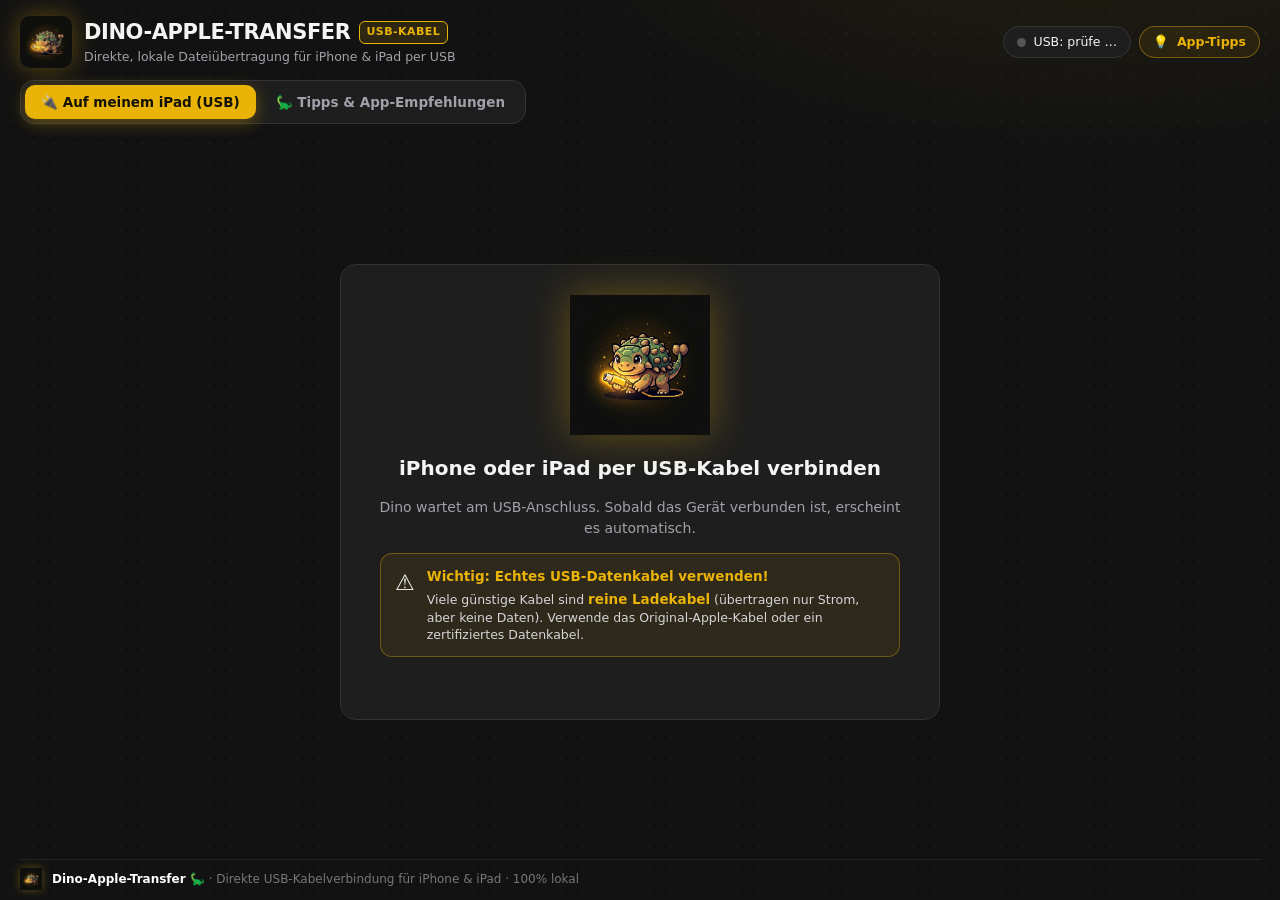
==== ui/index.html @ ab9db5b4 "Initial commit: Dino-Apple-Transfer with cute Ankylosaurus mascot" ====
<!doctype html>
<html lang="de">
<head>
  <meta charset="utf-8">
  <meta name="viewport" content="width=device-width, initial-scale=1">
  <title>Dino-Apple-Transfer 🦕 – USB-Kabel für iPhone &amp; iPad</title>
  <link rel="icon" href="favicon.png" type="image/png">
  <link rel="stylesheet" href="style.css">
  <script src="app.js" defer></script>
</head>
<body>
  <div class="app">
    <!-- ============ Kopfzeile ============ -->
    <header class="topbar">
      <div class="brand">
        <img class="brand__sauro" src="dino_hero.png" alt="Dino Sauropod">
        <div>
          <h1>DINO-APPLE-TRANSFER <span class="dino-tag">USB-Kabel</span></h1>
          <p class="brand__sub">Direkte, lokale Dateiübertragung für iPhone &amp; iPad per USB</p>
        </div>
      </div>
      <div class="pills">
        <button class="pill" id="pillUsb" data-goto="usb" title="USB-Status"><span class="dot"></span><span class="pill__text">USB: prüfe …</span></button>
        <button class="pill pill--tips" id="btnTipsPill" data-goto="help" title="Tipps &amp; App-Empfehlungen"><span class="pill__icon">💡</span> App-Tipps</button>
      </div>
    </header>

    <!-- Saubere Navigation mit genau 2 Tabs -->
    <nav class="tabs" role="tablist">
      <button class="tab is-active" role="tab" data-view="usb" id="tabUsb">🔌 Auf meinem iPad (USB)</button>
      <button class="tab" role="tab" data-view="help" id="tabHelp">🦕 Tipps &amp; App-Empfehlungen</button>
    </nav>

    <!-- ============ USB HAUPTANSICHT ============ -->
    <main class="view is-active" id="view-usb">
      <!-- Zustand: Suche / Nicht verbunden / Vertrauen … -->
      <section class="state card" id="usbState">
        <img class="state__sauro" src="dino_hero.png" alt="Dino Sauropod">
        <h2 id="usbStateTitle">iPhone oder iPad per USB-Kabel verbinden</h2>
        <p id="usbStateText" class="muted">Dino wartet am USB-Anschluss. Sobald das Gerät verbunden ist, erscheint es automatisch.</p>
        
        <!-- Wichtiger Kabelhinweis -->
        <div class="cable-alert">
          <div class="cable-alert__icon">⚠️</div>
          <div class="cable-alert__body">
            <b>Wichtig: Echtes USB-Datenkabel verwenden!</b>
            <p>Viele günstige Kabel sind <b>reine Ladekabel</b> (übertragen nur Strom, aber keine Daten). Verwende das Original-Apple-Kabel oder ein zertifiziertes Datenkabel.</p>
          </div>
        </div>

        <div id="usbStateActions" class="state__actions"></div>
        <ol class="state__steps" id="usbStateSteps"></ol>
      </section>

      <!-- Zustand: verbunden -->
      <section class="usb-layout" id="usbReady" hidden>
        <!-- Seitenleiste mit Apps & Speicher -->
        <aside class="sidebar" id="sidebar">
          <div class="card device">
            <div class="device__head">
              <div class="device__icon" id="devIcon">📱</div>
              <div>
                <div class="device__name" id="devName">Apple-Gerät</div>
                <div class="device__meta muted" id="devMeta"></div>
              </div>
            </div>
            <div class="storage" id="devStorage" hidden>
              <div class="storage__bar"><span id="devStorageFill"></span></div>
              <div class="storage__text muted" id="devStorageText"></div>
            </div>
          </div>

          <div class="card apps">
            <div class="card__head">
              <h3 id="sidebarHeading">Auf meinem iPad</h3>
              <div class="head-actions">
                <button class="icon-btn" id="appsReload" title="Apps neu laden">↻</button>
                <button class="icon-btn" id="btnCollapseSidebar" title="Seitenleiste ausblenden">◀</button>
              </div>
            </div>
            <!-- Dino-Transfer Hauptordner Card -->
            <button class="dino-folder-btn is-active" id="btnDinoFolder" title="Dino-Transfer Hauptordner auf dem iPad">
              <img class="dino-folder-btn__icon" src="dino_hero.png" alt="Dino">
              <div class="dino-folder-btn__body">
                <div class="dino-folder-btn__title">🦕 Dino-Transfer</div>
                <div class="dino-folder-btn__sub">Dein Ordner für alle Dateien</div>
              </div>
            </button>

            <!-- Deutlicher Hinweis wo man den Ordner auf dem Tablet findet -->
            <div class="dino-tablet-hint">
              <div class="dino-tablet-hint__icon">📍</div>
              <div class="dino-tablet-hint__body">
                <b>Auf deinem iPad finden:</b>
                <p>Öffne die <b>Dateien-App</b> ➔ <b>Auf meinem iPad</b> ➔ <b>Chrome</b> ➔ <b>Dino-Transfer</b>. Dort liegen all deine übertragenen Ordner &amp; Dateien!</p>
              </div>
            </div>

            <!-- Optionale andere App-Ordner (standardmäßig ausgeblendet) -->
            <div class="other-apps-toggle-wrap">
              <button class="btn btn--ghost" id="btnToggleOtherApps">▼ Andere App-Ordner anzeigen (optional)</button>
            </div>

            <div id="otherAppsSection" hidden style="margin-top:8px">
              <input class="input" id="appSearch" type="search" placeholder="App suchen (z. B. Kindle, Sketchbook) …">
              <ul class="app-list" id="appList" style="max-height:140px;margin-top:6px"></ul>
            </div>
          </div>
        </aside>

        <!-- Datei-Browser (Auf meinem iPad / Unterordner) -->
        <section class="card browser" id="browser">
          <div class="browser__top">
            <div class="crumbs" id="crumbs"></div>
            <div class="where muted small" id="whereHint"></div>
          </div>

          <div class="toolbar">
            <button class="btn btn--small btn--toggle-sidebar" id="btnExpandSidebar" title="Seitenleiste mit App-Ordnern einblenden" hidden>▶ Apps einblenden</button>
            <button class="btn btn--primary" id="btnUsbAdd" title="Dateien vom PC auf das Gerät kopieren">⬆ Dateien zum iPad</button>
            <button class="btn" id="btnUsbAddFolder" title="Einen ganzen Ordner vom PC auf das Gerät kopieren">📁 Ordner vom PC übertragen</button>
            <button class="btn btn--action" id="btnUsbMkdir" title="Einen neuen Ordner auf dem iPad erstellen">＋📁 Neuer Ordner auf iPad</button>
            <span class="toolbar__sep"></span>
            <button class="btn" id="btnUsbPull" disabled title="Ausgewählte Dateien/Ordner auf den PC kopieren">⬇ Auf PC kopieren</button>
            <button class="btn" id="btnUsbPullTo" disabled title="Zielordner auf dem PC frei auswählen">⬇ Speichern unter …</button>
            <button class="btn btn--danger" id="btnUsbDelete" disabled title="Ausgewählte Dateien/Ordner auf dem iPad löschen">🗑 Ausgewählte löschen</button>
            <span class="toolbar__grow"></span>
            <button class="btn btn--small" id="btnAppTipsQuick" title="Empfehlungen für Musik- und Videoplayer auf dem iPad">💡 App-Tipps</button>
            <button class="icon-btn" id="btnUsbRefresh" title="Aktualisieren">↻</button>
          </div>

          <div class="filelist-wrap">
            <table class="filelist" id="usbTable">
              <thead>
                <tr>
                  <th class="col-check"><input type="checkbox" id="usbCheckAll" title="Alle auswählen"></th>
                  <th>Name</th>
                  <th class="col-size">Größe</th>
                  <th class="col-date">Geändert</th>
                  <th class="col-act">Aktionen</th>
                </tr>
              </thead>
              <tbody id="usbRows"></tbody>
            </table>
            
            <div class="empty" id="usbEmpty" hidden>
              <img class="empty__sauro" src="dino_hero.png" alt="Dino">
              <p><b>Dieser Ordner ist noch leer.</b><br>Zieh Musik, Videos, Bücher oder PDFs einfach in dieses Fenster 🦕</p>
            </div>
            
            <div class="loading" id="usbLoading" hidden>
              <img class="loading__sauro" src="dino_hero.png" alt="Dino"> Lade Dateien …
            </div>
          </div>
        </section>
      </section>
    </main>

    <!-- ============ HILFE & APP-EMPFEHLUNGEN ============ -->
    <main class="view" id="view-help">
      <div class="help-grid">
        <!-- App Empfehlung 1: VLC -->
        <section class="card help-card">
          <div class="card__head">
            <h3>🎵 Musik &amp; 🎬 Videos abspielen</h3>
            <span class="dino-tag">Top Empfehlung</span>
          </div>
          <p>Apple unterstützt standardmäßig viele Medienformate (wie MKV, AVI, FLAC) nicht in der Dateien-App.</p>
          <div class="app-recommend">
            <div class="app-recommend__head">
              <span class="app-recommend__icon">🟧</span>
              <div>
                <b>VLC for Mobile</b>
                <div class="muted small">100% kostenlos, quelloffen, werbefrei</div>
              </div>
            </div>
            <p class="small"><b>Unterstützt:</b> MP3, FLAC, WAV, AAC, M4A, ALAC, MKV, MP4, AVI, MOV, TS und Untertitel.</p>
            <p class="small"><b>So geht's:</b> Nach der Installation aus dem App Store erscheint in Dino sofort der Ordner <b>„VLC“</b> unter <i>Auf meinem iPad</i>. Dateien mit Dino hineinkopieren – in der VLC-App auf dem iPad sind sie sofort offline abspielbar!</p>
            <button class="btn btn--small" data-open="https://apps.apple.com/app/vlc-for-mobile/id650377962">Im Apple App Store ansehen ↗</button>
          </div>
        </section>

        <!-- App Empfehlung 2: Documents -->
        <section class="card help-card">
          <div class="card__head">
            <h3>📄 Dokumente, Archive &amp; PDFs</h3>
            <span class="dino-tag">Allrounder</span>
          </div>
          <p>Für universelle Dateiverwaltung, ZIP-Archive und komfortables Lesen.</p>
          <div class="app-recommend">
            <div class="app-recommend__head">
              <span class="app-recommend__icon">📁</span>
              <div>
                <b>Documents von Readdle</b>
                <div class="muted small">Kostenloser Dateimanager &amp; Medien-Hub</div>
              </div>
            </div>
            <p class="small"><b>Unterstützt:</b> PDF, EPUB, ZIP, RAR, TXT, Office-Dokumente, Fotos, Audio &amp; Video.</p>
            <p class="small"><b>So geht's:</b> Nach der Installation erscheint in Dino der Ordner <b>„Documents“</b>. Hier kannst du Unterordner erstellen, Archive entpacken und Dateien organisieren.</p>
            <button class="btn btn--small" data-open="https://apps.apple.com/app/documents-file-manager-app/id364901807">Im Apple App Store ansehen ↗</button>
          </div>
        </section>

        <!-- App Empfehlung 3: Kindle & Bücher -->
        <section class="card help-card">
          <div class="card__head">
            <h3>📚 E-Books &amp; 🎨 Zeichnungen</h3>
          </div>
          <ul class="help-list">
            <li><b>Amazon Kindle:</b> Kopiere PDF-Dokumente oder E-Books in den Ordner <i>Kindle</i>. Sie erscheinen automatisch in der Kindle-Bibliothek auf dem iPad.</li>
            <li><b>Autodesk Sketchbook:</b> Kopiere Skizzen und Bilder (TIFF, PNG, PSD) in den Ordner <i>Sketchbook</i> zum Weiterzeichnen.</li>
          </ul>
        </section>

        <!-- Verbindung & Datenkabel -->
        <section class="card help-card">
          <div class="card__head">
            <h3>🔌 USB-Datenkabel &amp; Apple Geräte</h3>
          </div>
          <div class="cable-alert" style="margin: 0 0 12px 0; max-width: 100%;">
            <div class="cable-alert__icon">⚠️</div>
            <div class="cable-alert__body">
              <b>Typischer Fehler: Ladekabel statt Datenkabel</b>
              <p>Reine Ladekabel übertragen nur Strom. Wenn Dino dein iPad nicht erkennt, teste ein anderes Kabel oder das originale Apple-Kabel.</p>
            </div>
          </div>
          <ol class="help-list">
            <li><b>Apple Geräte App (Windows 10/11):</b> Stellt die nötigen Apple-USB-Dienste bereit.
              <div style="margin-top:6px; display:flex; gap:6px; flex-wrap:wrap">
                <button class="btn btn--small btn--primary" id="btnHelpLaunchApple">🚀 Apple Geräte öffnen</button>
                <button class="btn btn--small" data-open="ms-windows-store://pdp/?productid=9NP83LWLPZ9K">🛒 Im Microsoft Store laden</button>
              </div>
            </li>
            <li style="margin-top:8px"><b>Bildschirm entsperren:</b> Das iPhone/iPad muss entsperrt sein.</li>
            <li style="margin-top:4px"><b>Computer vertrauen:</b> Bei der Abfrage auf dem Display auf <b>„Vertrauen“</b> tippen und den Geräte-Code eingeben.</li>
          </ol>
        </section>

        <!-- Lokaler Speicherort auf dem PC -->
        <section class="card help-card">
          <div class="card__head">
            <h3>💾 Lokaler Zielordner auf dem PC</h3>
          </div>
          <p class="muted small">Hier speichert Dino Dateien, die du vom iPad auf den PC kopierst:</p>
          <div class="path" id="baseDir">…</div>
          <div class="help__actions">
            <button class="btn btn--small" id="btnBaseOpen">📂 Ordner im Explorer öffnen</button>
            <button class="btn btn--small" id="btnBaseChange">Pfad ändern …</button>
          </div>
          <p class="muted small" id="versionInfo"></p>
        </section>
      </div>
    </main>

    <!-- Footer mit Sauropod -->
    <footer class="footer">
      <div class="footer__brand">
        <img class="footer__sauro" src="dino_hero.png" alt="Dino">
        <span><b>Dino-Apple-Transfer 🦕</b> · Direkte USB-Kabelverbindung für iPhone &amp; iPad · 100% lokal</span>
      </div>
    </footer>
  </div>

  <!-- Drag-Overlay mit Sauropod -->
  <div class="drop-overlay" id="dropOverlay">
    <div class="drop-overlay__box">
      <img class="drop-overlay__sauro" src="dino_hero.png" alt="Dino Sauropod">
      <div class="drop-overlay__title">Dateien loslassen!</div>
      <div class="drop-overlay__target" id="dropTarget"></div>
    </div>
  </div>

  <!-- Übertragungen -->
  <aside class="jobs" id="jobs" hidden>
    <div class="jobs__head">🦕 Aktive Übertragungen</div>
    <ul id="jobList"></ul>
  </aside>

  <!-- Allgemeiner Dialog -->
  <dialog class="dialog" id="dialog">
    <form method="dialog">
      <h3 id="dlgTitle"></h3>
      <p id="dlgText" class="muted"></p>
      
      <!-- Optionale App-Auswahl für Ordneranlage/Übertragung im Root-Verzeichnis -->
      <div id="dlgSelectWrap" hidden style="margin-bottom:12px">
        <label for="dlgSelect" class="small muted" style="display:block;margin-bottom:4px">In welchem App-Ordner?</label>
        <select class="input" id="dlgSelect"></select>
      </div>

      <input class="input" id="dlgInput" hidden>
      <div class="dialog__actions">
        <button class="btn" value="cancel">Abbrechen</button>
        <button class="btn btn--primary" value="ok" id="dlgOk">OK</button>
      </div>
    </form>
  </dialog>

  <div class="toasts" id="toasts"></div>
</body>
</html>
---- ui/style.css ----
/* 🦕 Dino-Apple-Transfer – Dunkles Tech-Theme (#121212) mit leuchtendem Dino-Gelb (#eab308) */
:root {
  --bg: #121212;
  --surface: #1e1e1e;
  --surface-2: #262626;
  --surface-3: #2f2f2f;
  --line: #333333;
  --line-light: #444444;
  --accent: #eab308;
  --accent-hi: #facc15;
  --accent-soft: rgba(234, 179, 8, 0.12);
  --accent-glow: rgba(234, 179, 8, 0.35);
  --ink: #141204;
  --text: #f4f4f5;
  --muted: #a1a1aa;
  --danger: #f87171;
  --ok: #4ade80;
  --warn: #fb923c;
  --radius: 16px;
  --font: "Segoe UI Variable", "Segoe UI", system-ui, -apple-system, sans-serif;
  --mono: "Cascadia Code", Consolas, ui-monospace, monospace;
  color-scheme: dark;
}

* { box-sizing: border-box; }
html, body { height: 100%; }
body {
  margin: 0;
  font: 14px/1.5 var(--font);
  color: var(--text);
  background:
    radial-gradient(900px 400px at 85% -10%, rgba(234, 179, 8, 0.08), transparent 60%),
    radial-gradient(rgba(255, 255, 255, 0.035) 1px, transparent 1px) 0 0 / 22px 22px,
    var(--bg);
  overflow: hidden;
  user-select: none;
}
button, input { font: inherit; color: inherit; }
b { color: #fff; font-weight: 600; }
[hidden] { display: none !important; }
.muted { color: var(--muted); }
.small { font-size: 12.5px; }
::selection { background: var(--accent); color: var(--ink); }
:focus-visible { outline: 2px solid var(--accent); outline-offset: 2px; }
::-webkit-scrollbar { width: 9px; height: 9px; }
::-webkit-scrollbar-thumb { background: #3a3a3a; border-radius: 9px; border: 2px solid var(--surface); }
::-webkit-scrollbar-thumb:hover { background: var(--accent); }

.app { height: 100vh; display: flex; flex-direction: column; padding: 16px 20px 0; gap: 12px; }

/* ---------- Kopfzeile ---------- */
.topbar { display: flex; align-items: center; justify-content: space-between; gap: 16px; }
.brand { display: flex; align-items: center; gap: 12px; }
.brand__sauro { width: 52px; height: 52px; object-fit: contain; filter: drop-shadow(0 0 12px var(--accent-glow)); border-radius: 10px; }
.brand h1 { margin: 0; font-size: 21px; letter-spacing: -.02em; display: flex; align-items: center; gap: 8px; font-weight: 800; }
.dino-tag { font-size: 11px; padding: 2px 7px; border-radius: 6px; background: var(--accent-soft); color: var(--accent); border: 1px solid var(--accent); font-weight: 700; text-transform: uppercase; letter-spacing: 0.04em; }
.brand__sub { margin: 0; color: var(--muted); font-size: 12.5px; }

.pills { display: flex; gap: 8px; align-items: center; }
.pill {
  display: inline-flex; align-items: center; gap: 8px; padding: 6px 13px; border-radius: 999px;
  background: var(--surface); border: 1px solid var(--line); cursor: pointer; font-size: 12.5px; transition: border-color .2s;
}
.pill:hover { border-color: var(--accent); }
.dot { width: 9px; height: 9px; border-radius: 50%; background: #555; flex: none; }
.pill.is-ok .dot { background: var(--ok); box-shadow: 0 0 10px var(--ok); }
.pill.is-warn .dot { background: var(--accent); box-shadow: 0 0 10px var(--accent); animation: pulse 1.4s infinite; }
.pill.is-bad .dot { background: var(--danger); }
.pill--diag { border-color: rgba(234, 179, 8, 0.4); background: rgba(234, 179, 8, 0.06); font-weight: 600; color: var(--accent); }
.pill--diag:hover { background: var(--accent-soft); border-color: var(--accent); }
.pill--tips { border-color: rgba(234, 179, 8, 0.4); background: rgba(234, 179, 8, 0.08); font-weight: 600; color: var(--accent); }
.pill--tips:hover { background: var(--accent-soft); border-color: var(--accent); }
@keyframes pulse { 50% { opacity: .35; } }

/* ---------- Tabs ---------- */
.tabs { display: inline-flex; gap: 4px; padding: 4px; background: var(--surface); border: 1px solid var(--line); border-radius: 14px; align-self: flex-start; }
.tab { border: 0; background: transparent; padding: 7px 16px; border-radius: 10px; cursor: pointer; color: var(--muted); font-weight: 600; transition: .15s; font-size: 13.5px; }
.tab:hover { color: var(--text); background: var(--surface-2); }
.tab.is-active { background: var(--accent); color: var(--ink); box-shadow: 0 4px 16px var(--accent-glow); }

.view { display: none; flex: 1; min-height: 0; }
.view.is-active { display: flex; flex-direction: column; animation: fadeIn .2s ease; }
@keyframes fadeIn { from { opacity: 0; transform: translateY(4px); } }

/* ---------- Karten & Buttons ---------- */
.card { background: var(--surface); border: 1px solid var(--line); border-radius: var(--radius); padding: 18px; }
.card__head { display: flex; align-items: center; justify-content: space-between; gap: 10px; margin-bottom: 6px; }
.card h3 { margin: 0; font-size: 15px; display: flex; align-items: center; gap: 8px; font-weight: 700; }

.btn {
  display: inline-flex; align-items: center; justify-content: center; gap: 6px; white-space: nowrap;
  padding: 8px 14px; border-radius: 10px; border: 1px solid var(--line); background: var(--surface-2);
  cursor: pointer; font-weight: 600; transition: background .15s, border-color .15s, transform .05s, box-shadow .15s;
}
.btn:hover:not(:disabled) { border-color: var(--accent); background: var(--surface-3); }
.btn:active:not(:disabled) { transform: translateY(1px); }
.btn:disabled { opacity: .4; cursor: not-allowed; }
.btn--primary { background: var(--accent); border-color: var(--accent); color: var(--ink); }
.btn--primary:hover:not(:disabled) { background: var(--accent-hi); border-color: var(--accent-hi); box-shadow: 0 0 20px var(--accent-glow); }
.btn--danger:hover:not(:disabled) { border-color: var(--danger); color: var(--danger); }
.btn--small { padding: 5px 10px; font-size: 12px; border-radius: 8px; }
.btn--big { padding: 10px 18px; font-size: 14.5px; }
.btn--stop { background: transparent; color: var(--accent); }
.icon-btn {
  width: 32px; height: 32px; display: inline-grid; place-items: center; border-radius: 8px; cursor: pointer;
  border: 1px solid var(--line); background: var(--surface-2); font-size: 13.5px; transition: .15s;
}
.icon-btn:hover { border-color: var(--accent); color: var(--accent); }
.input {
  width: 100%; padding: 8px 12px; border-radius: 10px; border: 1px solid var(--line); background: #141414; outline: none;
  user-select: text;
}
.input:focus { border-color: var(--accent); box-shadow: 0 0 0 3px var(--accent-soft); }
.badge { font-size: 12px; padding: 3px 9px; border-radius: 999px; background: var(--surface-3); color: var(--muted); font-weight: 600; }
.badge.is-on { background: var(--accent-soft); color: var(--accent); box-shadow: inset 0 0 0 1px var(--accent); }
.count { font-size: 12px; min-width: 22px; padding: 1px 8px; border-radius: 999px; background: var(--accent-soft); color: var(--accent); text-align: center; }

/* ---------- USB: Zustandskarte ---------- */
.btn--action {
  background: var(--surface-3);
  border-color: var(--accent);
  color: var(--accent);
}
.btn--action:hover {
  background: var(--accent-soft);
}

.cable-alert {
  background: rgba(234, 179, 8, 0.08);
  border: 1px solid rgba(234, 179, 8, 0.35);
  border-radius: 12px;
  padding: 12px 14px;
  margin: 14px auto 8px;
  display: flex;
  align-items: flex-start;
  gap: 12px;
  text-align: left;
  max-width: 520px;
}
.cable-alert__icon {
  font-size: 22px;
  flex: none;
}
.cable-alert__body b {
  color: var(--accent);
  font-size: 13.5px;
}
.cable-alert__body p {
  margin: 3px 0 0;
  font-size: 12.5px;
  color: #d4d4d8;
  line-height: 1.4;
}

.state { margin: auto; max-width: 600px; width: 100%; text-align: center; padding: 30px; }
.state__sauro { width: 140px; height: 140px; object-fit: contain; margin: 0 auto; filter: drop-shadow(0 0 20px var(--accent-glow)); animation: float 3s ease-in-out infinite; }
@keyframes float { 0%, 100% { transform: translateY(0); } 50% { transform: translateY(-6px); } }
.state h2 { margin: 12px 0 6px; font-size: 20px; }
.state__actions { display: flex; gap: 10px; justify-content: center; flex-wrap: wrap; margin: 16px 0 6px; }
.state__steps { text-align: left; margin: 16px auto 0; padding-left: 20px; max-width: 460px; color: var(--muted); }
.state__steps li { margin: 6px 0; }
.state__steps li::marker { color: var(--accent); font-weight: 700; }
.state.is-bad .state__sauro { filter: grayscale(.3) drop-shadow(0 0 12px rgba(248,113,113,.4)); }

/* ---------- USB: Verbunden ---------- */
.usb-layout { flex: 1; min-height: 0; display: grid; grid-template-columns: 290px 1fr; gap: 14px; transition: grid-template-columns .2s ease; }
.usb-layout.sidebar-collapsed { grid-template-columns: 1fr; }
.usb-layout.sidebar-collapsed .sidebar { display: none; }
.sidebar { display: flex; flex-direction: column; gap: 12px; min-height: 0; }
.device__head { display: flex; align-items: center; gap: 12px; }
.device__icon { width: 44px; height: 44px; border-radius: 12px; display: grid; place-items: center; background: var(--accent-soft); font-size: 22px; box-shadow: inset 0 0 0 1px rgba(234,179,8,.4); }
.device__name { font-weight: 700; font-size: 15px; }
.device__meta { font-size: 12px; }
.storage { margin-top: 10px; }
.storage__bar { height: 7px; border-radius: 99px; background: var(--surface-3); overflow: hidden; }
.storage__bar span { display: block; height: 100%; background: linear-gradient(90deg, var(--accent), var(--accent-hi)); border-radius: 99px; }
.storage__text { font-size: 12px; margin-top: 4px; }

.apps { flex: 1; min-height: 0; display: flex; flex-direction: column; gap: 8px; }
.apps p { margin: 0; }

.dino-folder-btn {
  display: flex; align-items: center; gap: 12px; padding: 12px 14px; border-radius: 12px;
  background: var(--surface-2); border: 1.5px solid var(--accent); cursor: pointer;
  transition: all .15s; color: var(--text); width: 100%; text-align: left;
  box-shadow: 0 0 16px var(--accent-glow);
}
.dino-folder-btn:hover { border-color: var(--accent-hi); background: var(--surface-3); box-shadow: 0 0 20px var(--accent-glow); }
.dino-folder-btn.is-active { background: var(--accent-soft); border-color: var(--accent); }
.dino-folder-btn__icon { width: 36px; height: 36px; object-fit: contain; flex: none; filter: drop-shadow(0 0 8px var(--accent-glow)); }
.dino-folder-btn__body { min-width: 0; flex: 1; }
.dino-folder-btn__title { font-weight: 800; font-size: 14px; color: var(--accent); white-space: nowrap; overflow: hidden; text-overflow: ellipsis; }
.dino-folder-btn__sub { font-size: 11.5px; color: #d4d4d8; white-space: nowrap; overflow: hidden; text-overflow: ellipsis; margin-top: 2px; }

.dino-tablet-hint {
  background: rgba(234, 179, 8, 0.08); border: 1px solid rgba(234, 179, 8, 0.35); border-radius: 12px;
  padding: 12px 14px; display: flex; align-items: flex-start; gap: 10px; margin-top: 4px;
}
.dino-tablet-hint__icon { font-size: 20px; flex: none; }
.dino-tablet-hint__body b { color: var(--accent); font-size: 13px; display: block; }
.dino-tablet-hint__body p { margin: 3px 0 0; font-size: 12px; color: #e4e4e7; line-height: 1.4; }

.other-apps-toggle-wrap { margin-top: 10px; }
.btn--ghost { background: transparent; border: 1px solid #333; color: var(--muted); width: 100%; font-size: 11.5px; padding: 6px 10px; border-radius: 8px; }
.btn--ghost:hover { border-color: var(--accent); color: var(--text); background: var(--surface-2); }

.sidebar-sep { display: flex; align-items: center; gap: 8px; margin: 8px 0 2px; font-size: 11px; color: #71717a; text-transform: uppercase; letter-spacing: 0.05em; font-weight: 700; }
.sidebar-sep::after { content: ""; flex: 1; height: 1px; background: var(--line); }

.root-folder-btn {
  display: flex; align-items: center; gap: 10px; padding: 8px 12px; border-radius: 10px;
  background: var(--surface-2); border: 1px solid var(--line); cursor: pointer; font-weight: 600;
  font-size: 12.5px; transition: all .15s; color: var(--text); width: 100%; text-align: left;
}
.root-folder-btn:hover { border-color: var(--accent); background: var(--surface-3); color: var(--accent); }
.root-folder-btn.is-active { background: var(--accent-soft); border-color: var(--accent); color: var(--accent); }
.root-folder-btn__icon { font-size: 15px; }
.root-folder-btn__text { flex: 1; white-space: nowrap; overflow: hidden; text-overflow: ellipsis; }

.app-list { list-style: none; margin: 0; padding: 0; overflow: auto; flex: 1; display: flex; flex-direction: column; gap: 4px; }
.app-item {
  display: flex; align-items: center; gap: 10px; padding: 8px 10px; border-radius: 10px; cursor: pointer;
  border: 1px solid transparent; transition: .12s;
}
.app-item:hover { background: var(--surface-2); }
.app-item.is-active { background: var(--accent-soft); border-color: var(--accent); }
.app-item__icon { width: 34px; height: 34px; border-radius: 8px; flex: none; background: var(--surface-3); display: grid; place-items: center; overflow: hidden; font-size: 16px; }
.app-item__icon img { width: 100%; height: 100%; }
.app-item__name { font-weight: 600; white-space: nowrap; overflow: hidden; text-overflow: ellipsis; font-size: 13.5px; }
.app-item__hint { font-size: 11.5px; color: var(--muted); white-space: nowrap; overflow: hidden; text-overflow: ellipsis; }
.app-item__text { min-width: 0; flex: 1; }
.star { color: var(--accent); font-size: 12px; }

.browser { display: flex; flex-direction: column; min-height: 0; padding: 0; overflow: hidden; }
.browser__top { padding: 14px 16px 8px; }
.crumbs { display: flex; align-items: center; flex-wrap: wrap; gap: 4px; font-size: 15px; font-weight: 700; }
.crumbs button { border: 0; background: none; cursor: pointer; padding: 2px 6px; border-radius: 6px; font-weight: 700; }
.crumbs button:hover { background: var(--surface-2); color: var(--accent); }
.crumbs button:last-child { color: var(--accent); }
.crumbs .sep { color: #555; }
.where { margin-top: 2px; }
.toolbar { display: flex; align-items: center; gap: 8px; padding: 6px 16px 10px; border-bottom: 1px solid var(--line); flex-wrap: wrap; }
.toolbar__sep { width: 1px; height: 22px; background: var(--line); margin: 0 4px; }
.toolbar__grow { flex: 1; }

.filelist-wrap { flex: 1; overflow: auto; position: relative; }
.filelist { width: 100%; border-collapse: collapse; }
.filelist th { position: sticky; top: 0; background: var(--surface); text-align: left; font-size: 12px; color: var(--muted); font-weight: 600; padding: 8px 10px; border-bottom: 1px solid var(--line); z-index: 1; }
.filelist td { padding: 7px 10px; border-bottom: 1px solid #242424; }
.filelist tbody tr:hover { background: var(--surface-2); }
.filelist tbody tr.is-selected { background: var(--accent-soft); }
.filelist tbody tr.is-selected td:first-child { box-shadow: inset 3px 0 0 var(--accent); }
.col-check { width: 38px; }
.col-size { width: 95px; text-align: right !important; }
.col-date { width: 145px; }
.col-act { width: 85px; }
td.col-size { text-align: right; font-variant-numeric: tabular-nums; color: var(--muted); }
td.col-date { color: var(--muted); font-size: 12px; }
.fname { display: flex; align-items: center; gap: 10px; min-width: 0; cursor: default; }
.fname__icon { width: 28px; height: 28px; border-radius: 7px; display: grid; place-items: center; background: var(--surface-3); flex: none; font-size: 14px; overflow: hidden; }
.fname__icon img { width: 100%; height: 100%; object-fit: cover; }
.fname__icon.is-dir { background: var(--accent-soft); }
.fname__icon.is-app { background: transparent; }
.fname__text { white-space: nowrap; overflow: hidden; text-overflow: ellipsis; font-size: 13.5px; }
.is-dir-row .fname__text { font-weight: 600; cursor: pointer; }
.row-actions { display: flex; gap: 4px; justify-content: flex-end; opacity: 0; transition: opacity .1s; }
tr:hover .row-actions { opacity: 1; }
.row-actions .icon-btn { width: 26px; height: 26px; font-size: 12px; }
input[type="checkbox"] { accent-color: var(--accent); width: 16px; height: 16px; cursor: pointer; }

.empty { position: absolute; inset: 40px 0 0; display: grid; place-content: center; text-align: center; color: var(--muted); gap: 6px; }
.empty__sauro { width: 100px; height: 100px; object-fit: contain; margin: 0 auto; opacity: 0.6; }
.loading { position: absolute; inset: 0; display: flex; align-items: center; justify-content: center; gap: 10px; background: rgba(20,20,20,.75); color: var(--accent); font-weight: 600; z-index: 2; }
.loading__sauro { width: 44px; height: 44px; object-fit: contain; animation: pulse 1s infinite; }

/* ---------- WLAN & TETHERING ---------- */
.wlan-layout { flex: 1; min-height: 0; display: grid; grid-template-columns: minmax(360px, 440px) 1fr; gap: 14px; }
.qr-card { overflow: auto; display: flex; flex-direction: column; gap: 12px; }
.qr-card p { margin: 0; }
.server-row { display: flex; align-items: flex-end; gap: 10px; }
.field { display: flex; flex-direction: column; gap: 4px; font-size: 12px; color: var(--muted); }
.input--port { width: 90px; }
.server-row .btn--big { flex: 1; }

.qr { position: relative; display: flex; flex-direction: column; align-items: center; gap: 10px; padding-top: 10px; }
.qr__frame {
  width: 230px; height: 230px; border-radius: 16px; background: #fff; display: grid; place-items: center;
  box-shadow: 0 0 0 3px var(--accent), 0 0 35px var(--accent-glow); overflow: hidden;
}
.qr__frame img { width: 215px; height: 215px; image-rendering: pixelated; }
.qr__placeholder { color: #444; text-align: center; font-weight: 600; padding: 16px; background: #f4f4f5; width: 100%; height: 100%; display: flex; flex-direction: column; align-items: center; justify-content: center; gap: 8px; }
.qr__placeholder-dino { width: 70px; height: 70px; object-fit: contain; opacity: 0.85; }
.qr-card.is-off .qr__frame { box-shadow: 0 0 0 2px #444; }
.qr__url { font-family: var(--mono); color: var(--accent); font-size: 14.5px; text-decoration: none; user-select: text; font-weight: 600; }
.qr__url:hover { text-decoration: underline; }
.chips { display: flex; flex-direction: column; gap: 6px; margin-top: 6px; }
.chip { border: 1px solid var(--line); background: var(--surface-2); border-radius: 10px; padding: 6px 12px; cursor: pointer; font-size: 12px; display: flex; gap: 8px; align-items: center; justify-content: space-between; text-align: left; }
.chip:hover { border-color: var(--accent); }
.chip.is-active { border-color: var(--accent); background: var(--accent-soft); color: var(--accent); font-weight: 600; }
.chip code { font-family: var(--mono); font-weight: 700; }

.cli-box { background: #151515; border: 1px solid var(--line); border-radius: 12px; padding: 12px; display: flex; flex-direction: column; gap: 8px; }
.cli-box__head { display: flex; align-items: center; justify-content: space-between; gap: 8px; }
.cli-box__title { font-size: 12px; font-weight: 700; color: var(--accent); }
.cli-box__cmd { font-family: var(--mono); background: #0c0c0c; border: 1px solid #2a2a2a; padding: 7px 10px; border-radius: 8px; color: #facc15; font-size: 12.5px; user-select: text; word-break: break-all; }
.cli-box__hint { margin: 0; line-height: 1.4; }

.howto { margin: 0; padding-left: 18px; color: var(--muted); font-size: 12.5px; }
.howto li { margin: 4px 0; }
.howto li::marker { color: var(--accent); font-weight: 700; }

.wlan-lists { display: grid; grid-template-rows: 1fr 1fr; gap: 14px; min-height: 0; }
.wlan-lists .card { display: flex; flex-direction: column; min-height: 0; gap: 8px; }
.wlan-lists .card p { margin: 0; }
.head-actions { display: flex; gap: 6px; }
.dropzone {
  display: flex; align-items: center; gap: 14px; padding: 14px 16px; border-radius: 14px; cursor: pointer;
  border: 2px dashed rgba(234,179,8,.45); background: rgba(234,179,8,.04); transition: .15s;
}
.dropzone:hover, body.is-dragging .dropzone { border-color: var(--accent); border-style: solid; background: var(--accent-soft); box-shadow: 0 0 25px rgba(234,179,8,.15); }
.dropzone__sauro { width: 56px; height: 56px; object-fit: contain; flex: none; filter: drop-shadow(0 0 8px var(--accent-glow)); }
.flist { list-style: none; margin: 0; padding: 0; overflow: auto; flex: 1; display: flex; flex-direction: column; gap: 4px; }
.flist li { display: flex; align-items: center; gap: 10px; padding: 7px 10px; border-radius: 10px; background: var(--surface-2); border: 1px solid transparent; }
.flist li:hover { border-color: #3d3d3d; }
.flist .fname { flex: 1; }
.flist .meta { color: var(--muted); font-size: 12px; white-space: nowrap; font-variant-numeric: tabular-nums; }
.flist .folder { color: var(--muted); font-size: 11.5px; }
.flist .empty-li { background: none; justify-content: center; color: var(--muted); padding: 14px; font-size: 13px; }

/* ---------- DIAGNOSE TAB ---------- */
.diag-layout { display: grid; grid-template-columns: 1fr 1fr; gap: 14px; overflow: auto; padding-bottom: 14px; }
.diag-card { display: flex; flex-direction: column; gap: 14px; }
.diag-grid { display: grid; grid-template-columns: 1fr 1fr; gap: 10px; }
.diag-item { background: var(--surface-2); border: 1px solid var(--line); border-radius: 12px; padding: 12px; display: flex; gap: 12px; align-items: flex-start; }
.diag-item__icon { font-size: 22px; flex: none; }
.diag-item__body { min-width: 0; flex: 1; }
.diag-item__label { font-size: 12px; color: var(--muted); }
.diag-item__val { font-weight: 700; margin-top: 3px; font-size: 13.5px; word-break: break-all; }
.diag-actions { display: flex; flex-direction: column; gap: 8px; margin-top: 6px; }
.diag-guide { display: flex; flex-direction: column; gap: 12px; }
.guide-box { background: #171717; border: 1px solid var(--line); border-radius: 12px; padding: 14px; }
.guide-box h4 { margin: 0 0 6px; font-size: 14px; color: var(--accent); }
.guide-box p { margin: 0; font-size: 13px; color: #d4d4d8; line-height: 1.45; }

/* ---------- HILFE TAB ---------- */
.view#view-help { overflow: auto; }
.help-grid { display: grid; grid-template-columns: repeat(auto-fill, minmax(320px, 1fr)); gap: 14px; padding-bottom: 14px; }
.help h3 { margin-bottom: 8px; }
.help-card { display: flex; flex-direction: column; gap: 10px; }
.app-recommend {
  background: var(--surface-2); border: 1px solid var(--line); border-radius: 12px; padding: 12px;
  display: flex; flex-direction: column; gap: 8px;
}
.app-recommend__head { display: flex; align-items: center; gap: 10px; }
.app-recommend__icon { font-size: 24px; }
.help-list { margin: 0; padding-left: 20px; color: #d4d4d8; font-size: 13px; }
.help-list li { margin: 6px 0; line-height: 1.45; }
.help-list li::marker { color: var(--accent); font-weight: 700; }
.help ol, .help ul { margin: 0; padding-left: 20px; color: #d4d4d8; font-size: 13px; }
.help li { margin: 5px 0; }
.help li::marker { color: var(--accent); }
.help .btn { margin-top: 6px; }
.path { font-family: var(--mono); font-size: 12px; padding: 8px 10px; background: #141414; border: 1px solid var(--line); border-radius: 8px; word-break: break-all; user-select: text; }
.help__actions { display: flex; gap: 8px; margin: 8px 0; }

/* ---------- Footer ---------- */
.footer { display: flex; align-items: center; justify-content: space-between; padding: 8px 0 10px; border-top: 1px solid #252525; }
.footer__brand { display: flex; align-items: center; gap: 10px; color: #777; font-size: 12px; }
.footer__sauro { width: 22px; height: 22px; object-fit: contain; filter: drop-shadow(0 0 4px var(--accent-glow)); }

/* ---------- Drag-Overlay ---------- */
.drop-overlay { position: fixed; inset: 0; background: rgba(10,10,10,.82); backdrop-filter: blur(4px); display: none; place-items: center; z-index: 50; pointer-events: none; }
body.is-dragging .drop-overlay { display: grid; }
.drop-overlay__box { border: 3px dashed var(--accent); border-radius: 28px; padding: 36px 54px; text-align: center; background: rgba(28,28,28,.95); box-shadow: 0 0 80px var(--accent-glow); }
.drop-overlay__sauro { width: 140px; height: 140px; object-fit: contain; margin: 0 auto; filter: drop-shadow(0 0 20px var(--accent-glow)); animation: float 1.5s ease-in-out infinite; }
.drop-overlay__title { font-size: 24px; font-weight: 800; margin-top: 10px; }
.drop-overlay__target { color: var(--muted); font-size: 14.5px; margin-top: 4px; }
.drop-overlay__target b { color: var(--accent); }

/* ---------- Übertragungen ---------- */
.jobs { position: fixed; right: 18px; bottom: 42px; width: 380px; max-height: 50vh; overflow: auto; z-index: 40; background: var(--surface); border: 1px solid var(--accent); border-radius: 16px; box-shadow: 0 20px 50px rgba(0,0,0,.6), 0 0 30px rgba(234,179,8,.12); }
.jobs__head { padding: 10px 14px; font-weight: 700; border-bottom: 1px solid var(--line); font-size: 13.5px; }
.jobs ul { list-style: none; margin: 0; padding: 6px; }
.job { padding: 9px 10px; border-radius: 10px; }
.job + .job { border-top: 1px solid var(--line); }
.job__top { display: flex; justify-content: space-between; gap: 8px; align-items: center; }
.job__title { font-weight: 600; white-space: nowrap; overflow: hidden; text-overflow: ellipsis; font-size: 13px; }
.job__sub { font-size: 11.5px; color: var(--muted); white-space: nowrap; overflow: hidden; text-overflow: ellipsis; margin-top: 2px; }
.bar { height: 6px; background: var(--surface-3); border-radius: 99px; overflow: hidden; margin-top: 6px; }
.bar span { display: block; height: 100%; width: 0; background: linear-gradient(90deg, var(--accent), var(--accent-hi)); transition: width .2s; }
.job.is-done .bar span { background: var(--ok); }
.job.is-error .bar span { background: var(--danger); }

/* ---------- Dialog & Toasts ---------- */
.dialog { border: 1px solid var(--accent); border-radius: 16px; background: var(--surface); color: var(--text); padding: 20px; width: 420px; box-shadow: 0 30px 80px rgba(0,0,0,.7); }
.dialog::backdrop { background: rgba(0,0,0,.6); }
.dialog h3 { margin: 0 0 6px; font-size: 17px; }
.dialog p { margin: 0 0 12px; font-size: 13.5px; }
.dialog__actions { display: flex; justify-content: flex-end; gap: 8px; margin-top: 14px; }

.toasts { position: fixed; left: 50%; bottom: 42px; transform: translateX(-50%); display: flex; flex-direction: column; gap: 8px; z-index: 60; align-items: center; }
.toast { background: #242424; border: 1px solid var(--line); border-left: 4px solid var(--accent); padding: 9px 15px; border-radius: 12px; box-shadow: 0 10px 30px rgba(0,0,0,.5); display: flex; align-items: center; gap: 12px; animation: toastIn .2s ease; max-width: 580px; font-size: 13px; }
.toast--ok { border-left-color: var(--ok); }
.toast--error { border-left-color: var(--danger); }
.toast--warn { border-left-color: var(--warn); }
.toast .btn { padding: 3px 10px; font-size: 12px; }
.toast.out { opacity: 0; transform: translateY(8px); transition: .25s; }
@keyframes toastIn { from { opacity: 0; transform: translateY(10px); } }

@media (max-width: 1050px) {
  .usb-layout { grid-template-columns: 250px 1fr; }
  .col-date { display: none; }
  .wlan-layout { grid-template-columns: 340px 1fr; }
  .diag-layout { grid-template-columns: 1fr; }
}
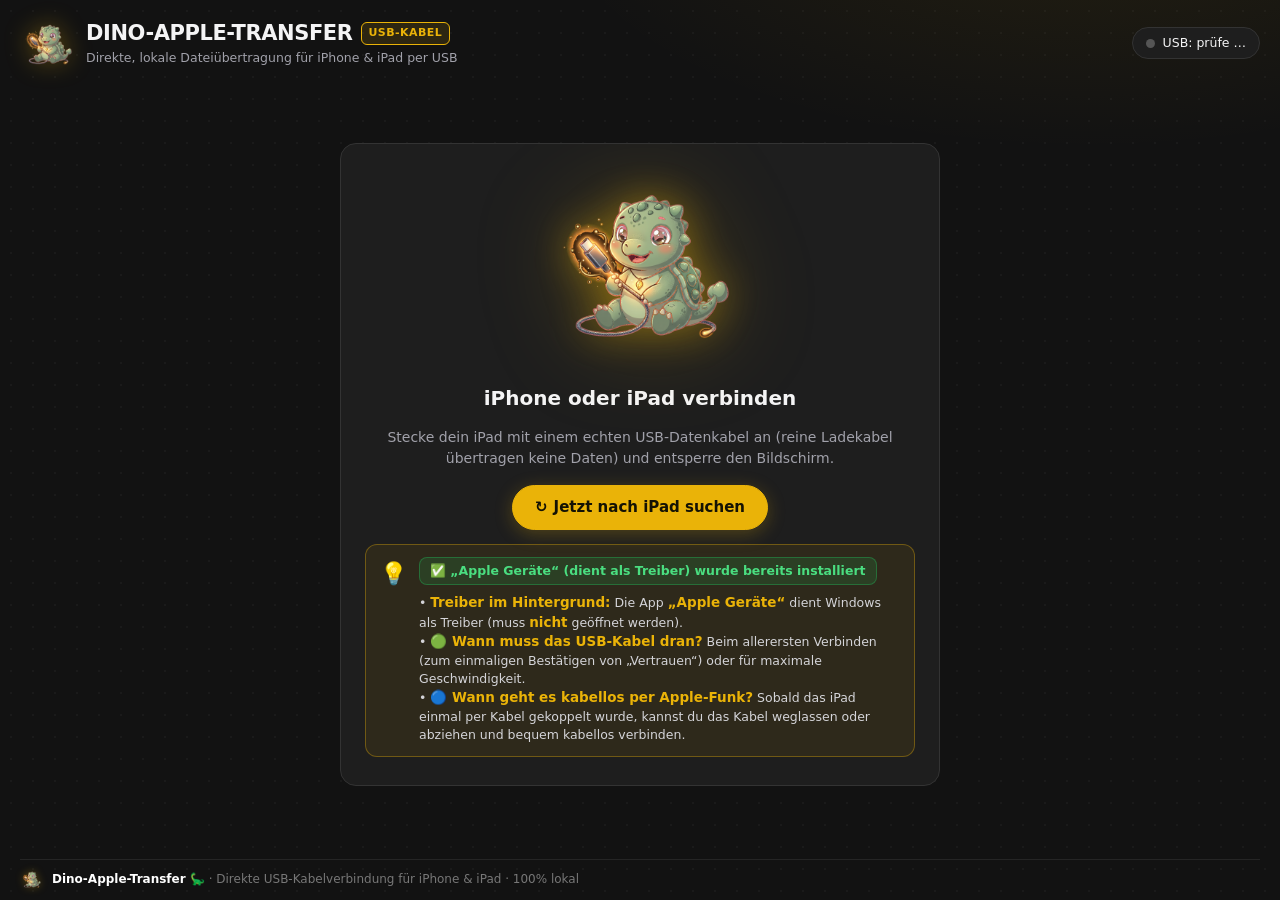
==== commit 61baa977: "v2.0.0: Neues Ankylosaurus-Maskottchen, USB & Apple-Funk Status, zweizeilige Toolbar, Speichern-unte" ====
--- a/ui/index.html
+++ b/ui/index.html
@@ -21,35 +21,45 @@
       </div>
       <div class="pills">
         <button class="pill" id="pillUsb" data-goto="usb" title="USB-Status"><span class="dot"></span><span class="pill__text">USB: prüfe …</span></button>
-        <button class="pill pill--tips" id="btnTipsPill" data-goto="help" title="Tipps &amp; App-Empfehlungen"><span class="pill__icon">💡</span> App-Tipps</button>
       </div>
     </header>
-
-    <!-- Saubere Navigation mit genau 2 Tabs -->
-    <nav class="tabs" role="tablist">
-      <button class="tab is-active" role="tab" data-view="usb" id="tabUsb">🔌 Auf meinem iPad (USB)</button>
-      <button class="tab" role="tab" data-view="help" id="tabHelp">🦕 Tipps &amp; App-Empfehlungen</button>
-    </nav>
 
     <!-- ============ USB HAUPTANSICHT ============ -->
     <main class="view is-active" id="view-usb">
       <!-- Zustand: Suche / Nicht verbunden / Vertrauen … -->
       <section class="state card" id="usbState">
-        <img class="state__sauro" src="dino_hero.png" alt="Dino Sauropod">
-        <h2 id="usbStateTitle">iPhone oder iPad per USB-Kabel verbinden</h2>
-        <p id="usbStateText" class="muted">Dino wartet am USB-Anschluss. Sobald das Gerät verbunden ist, erscheint es automatisch.</p>
+        <div class="state__mascot-wrap">
+          <img class="state__sauro" src="dino_hero.png" alt="Dino Ankylosaurus">
+        </div>
+        <h2 id="usbStateTitle">iPhone oder iPad verbinden</h2>
+        <p id="usbStateText" class="muted">Stecke dein iPad mit einem echten USB-Datenkabel an (reine Ladekabel übertragen keine Daten) und entsperre den Bildschirm.</p>
         
-        <!-- Wichtiger Kabelhinweis -->
-        <div class="cable-alert">
-          <div class="cable-alert__icon">⚠️</div>
+        <div id="usbStateActions" class="state__actions">
+          <button class="btn btn--primary btn--search" id="btnStartService" hidden title="Stellt die Verbindung zum iPad sofort wieder her">
+            🔌 Jetzt wieder verbinden
+          </button>
+          <button class="btn btn--primary btn--search" id="btnManualSearch" title="Prüft sofort ob das iPad angeschlossen ist">
+            <span class="btn__icon">↻</span> Jetzt nach iPad suchen
+          </button>
+        </div>
+
+        <!-- Einfache Treiber- & Verbindungs-Info -->
+        <div class="cable-alert" style="max-width:560px;text-align:left">
+          <div class="cable-alert__icon">💡</div>
           <div class="cable-alert__body">
-            <b>Wichtig: Echtes USB-Datenkabel verwenden!</b>
-            <p>Viele günstige Kabel sind <b>reine Ladekabel</b> (übertragen nur Strom, aber keine Daten). Verwende das Original-Apple-Kabel oder ein zertifiziertes Datenkabel.</p>
-          </div>
-        </div>
-
-        <div id="usbStateActions" class="state__actions"></div>
-        <ol class="state__steps" id="usbStateSteps"></ol>
+            <div id="driverInstalledBadge" class="driver-badge is-ok">
+              ✅ „Apple Geräte“ (dient als Treiber) wurde bereits installiert
+            </div>
+            <button class="btn btn--small" id="btnStoreApple" hidden style="margin-bottom:6px" title="Öffnet die 'Apple Geräte' Downloadseite im Microsoft Store">
+              🛒 „Apple Geräte“ (Treiber) im Microsoft Store installieren
+            </button>
+            <p style="margin-top:4px;line-height:1.45">
+              • <b>Treiber im Hintergrund:</b> Die App <b>„Apple Geräte“</b> dient Windows als Treiber (muss <b>nicht</b> geöffnet werden).<br>
+              • <b>🟢 Wann muss das USB-Kabel dran?</b> Beim allerersten Verbinden (zum einmaligen Bestätigen von „Vertrauen“) oder für maximale Geschwindigkeit.<br>
+              • <b>🔵 Wann geht es kabellos per Apple-Funk?</b> Sobald das iPad einmal per Kabel gekoppelt wurde, kannst du das Kabel weglassen oder abziehen und bequem kabellos verbinden.
+            </p>
+          </div>
+        </div>
       </section>
 
       <!-- Zustand: verbunden -->
@@ -68,6 +78,15 @@
               <div class="storage__bar"><span id="devStorageFill"></span></div>
               <div class="storage__text muted" id="devStorageText"></div>
             </div>
+            <div class="conn-box" id="connStatusBox">
+              <div class="conn-box__badge is-usb" id="connModeBadge">🟢 USB-Kabel aktiv (Volles Tempo)</div>
+              <p class="conn-box__hint" id="connModeHint">
+                Mit USB-Kabel verbunden.
+              </p>
+              <button class="btn btn--small conn-box__stop-btn" id="btnStopService" title="Trennt die Verbindung und wechselt zum Startbildschirm">
+                ⏹ Verbindung trennen
+              </button>
+            </div>
           </div>
 
           <div class="card apps">
@@ -115,18 +134,19 @@
             <div class="where muted small" id="whereHint"></div>
           </div>
 
-          <div class="toolbar">
+          <div class="toolbar toolbar--upload">
             <button class="btn btn--small btn--toggle-sidebar" id="btnExpandSidebar" title="Seitenleiste mit App-Ordnern einblenden" hidden>▶ Apps einblenden</button>
-            <button class="btn btn--primary" id="btnUsbAdd" title="Dateien vom PC auf das Gerät kopieren">⬆ Dateien zum iPad</button>
-            <button class="btn" id="btnUsbAddFolder" title="Einen ganzen Ordner vom PC auf das Gerät kopieren">📁 Ordner vom PC übertragen</button>
-            <button class="btn btn--action" id="btnUsbMkdir" title="Einen neuen Ordner auf dem iPad erstellen">＋📁 Neuer Ordner auf iPad</button>
-            <span class="toolbar__sep"></span>
-            <button class="btn" id="btnUsbPull" disabled title="Ausgewählte Dateien/Ordner auf den PC kopieren">⬇ Auf PC kopieren</button>
-            <button class="btn" id="btnUsbPullTo" disabled title="Zielordner auf dem PC frei auswählen">⬇ Speichern unter …</button>
+            <button class="btn" id="btnUsbAdd" title="Einzelne oder mehrere Dateien vom PC auswählen und auf das iPad laden">⬆ Dateien auswählen</button>
+            <button class="btn" id="btnUsbAddFolder" title="Einen ganzen Ordner samt allen Dateien vom PC auswählen und auf das iPad laden">📁 Ordner samt Inhalt laden</button>
+            <span class="toolbar__dnd-hint">✨ oder Dateien &amp; Ordner einfach per <b>Drag &amp; Drop</b> hier einfügen</span>
+            <span class="toolbar__grow"></span>
+            <button class="icon-btn" id="btnUsbRefresh" title="Aktualisieren">↻</button>
+          </div>
+
+          <div class="toolbar toolbar--actions">
+            <button class="btn" id="btnUsbMkdir" title="Einen neuen Ordner auf dem iPad erstellen">＋📁 Neuer Ordner auf iPad</button>
+            <button class="btn" id="btnUsbPullTo" disabled title="Zielordner auf dem PC frei auswählen (Speichern unter …)">⬇ Speichern unter …</button>
             <button class="btn btn--danger" id="btnUsbDelete" disabled title="Ausgewählte Dateien/Ordner auf dem iPad löschen">🗑 Ausgewählte löschen</button>
-            <span class="toolbar__grow"></span>
-            <button class="btn btn--small" id="btnAppTipsQuick" title="Empfehlungen für Musik- und Videoplayer auf dem iPad">💡 App-Tipps</button>
-            <button class="icon-btn" id="btnUsbRefresh" title="Aktualisieren">↻</button>
           </div>
 
           <div class="filelist-wrap">
@@ -156,101 +176,7 @@
       </section>
     </main>
 
-    <!-- ============ HILFE & APP-EMPFEHLUNGEN ============ -->
-    <main class="view" id="view-help">
-      <div class="help-grid">
-        <!-- App Empfehlung 1: VLC -->
-        <section class="card help-card">
-          <div class="card__head">
-            <h3>🎵 Musik &amp; 🎬 Videos abspielen</h3>
-            <span class="dino-tag">Top Empfehlung</span>
-          </div>
-          <p>Apple unterstützt standardmäßig viele Medienformate (wie MKV, AVI, FLAC) nicht in der Dateien-App.</p>
-          <div class="app-recommend">
-            <div class="app-recommend__head">
-              <span class="app-recommend__icon">🟧</span>
-              <div>
-                <b>VLC for Mobile</b>
-                <div class="muted small">100% kostenlos, quelloffen, werbefrei</div>
-              </div>
-            </div>
-            <p class="small"><b>Unterstützt:</b> MP3, FLAC, WAV, AAC, M4A, ALAC, MKV, MP4, AVI, MOV, TS und Untertitel.</p>
-            <p class="small"><b>So geht's:</b> Nach der Installation aus dem App Store erscheint in Dino sofort der Ordner <b>„VLC“</b> unter <i>Auf meinem iPad</i>. Dateien mit Dino hineinkopieren – in der VLC-App auf dem iPad sind sie sofort offline abspielbar!</p>
-            <button class="btn btn--small" data-open="https://apps.apple.com/app/vlc-for-mobile/id650377962">Im Apple App Store ansehen ↗</button>
-          </div>
-        </section>
-
-        <!-- App Empfehlung 2: Documents -->
-        <section class="card help-card">
-          <div class="card__head">
-            <h3>📄 Dokumente, Archive &amp; PDFs</h3>
-            <span class="dino-tag">Allrounder</span>
-          </div>
-          <p>Für universelle Dateiverwaltung, ZIP-Archive und komfortables Lesen.</p>
-          <div class="app-recommend">
-            <div class="app-recommend__head">
-              <span class="app-recommend__icon">📁</span>
-              <div>
-                <b>Documents von Readdle</b>
-                <div class="muted small">Kostenloser Dateimanager &amp; Medien-Hub</div>
-              </div>
-            </div>
-            <p class="small"><b>Unterstützt:</b> PDF, EPUB, ZIP, RAR, TXT, Office-Dokumente, Fotos, Audio &amp; Video.</p>
-            <p class="small"><b>So geht's:</b> Nach der Installation erscheint in Dino der Ordner <b>„Documents“</b>. Hier kannst du Unterordner erstellen, Archive entpacken und Dateien organisieren.</p>
-            <button class="btn btn--small" data-open="https://apps.apple.com/app/documents-file-manager-app/id364901807">Im Apple App Store ansehen ↗</button>
-          </div>
-        </section>
-
-        <!-- App Empfehlung 3: Kindle & Bücher -->
-        <section class="card help-card">
-          <div class="card__head">
-            <h3>📚 E-Books &amp; 🎨 Zeichnungen</h3>
-          </div>
-          <ul class="help-list">
-            <li><b>Amazon Kindle:</b> Kopiere PDF-Dokumente oder E-Books in den Ordner <i>Kindle</i>. Sie erscheinen automatisch in der Kindle-Bibliothek auf dem iPad.</li>
-            <li><b>Autodesk Sketchbook:</b> Kopiere Skizzen und Bilder (TIFF, PNG, PSD) in den Ordner <i>Sketchbook</i> zum Weiterzeichnen.</li>
-          </ul>
-        </section>
-
-        <!-- Verbindung & Datenkabel -->
-        <section class="card help-card">
-          <div class="card__head">
-            <h3>🔌 USB-Datenkabel &amp; Apple Geräte</h3>
-          </div>
-          <div class="cable-alert" style="margin: 0 0 12px 0; max-width: 100%;">
-            <div class="cable-alert__icon">⚠️</div>
-            <div class="cable-alert__body">
-              <b>Typischer Fehler: Ladekabel statt Datenkabel</b>
-              <p>Reine Ladekabel übertragen nur Strom. Wenn Dino dein iPad nicht erkennt, teste ein anderes Kabel oder das originale Apple-Kabel.</p>
-            </div>
-          </div>
-          <ol class="help-list">
-            <li><b>Apple Geräte App (Windows 10/11):</b> Stellt die nötigen Apple-USB-Dienste bereit.
-              <div style="margin-top:6px; display:flex; gap:6px; flex-wrap:wrap">
-                <button class="btn btn--small btn--primary" id="btnHelpLaunchApple">🚀 Apple Geräte öffnen</button>
-                <button class="btn btn--small" data-open="ms-windows-store://pdp/?productid=9NP83LWLPZ9K">🛒 Im Microsoft Store laden</button>
-              </div>
-            </li>
-            <li style="margin-top:8px"><b>Bildschirm entsperren:</b> Das iPhone/iPad muss entsperrt sein.</li>
-            <li style="margin-top:4px"><b>Computer vertrauen:</b> Bei der Abfrage auf dem Display auf <b>„Vertrauen“</b> tippen und den Geräte-Code eingeben.</li>
-          </ol>
-        </section>
-
-        <!-- Lokaler Speicherort auf dem PC -->
-        <section class="card help-card">
-          <div class="card__head">
-            <h3>💾 Lokaler Zielordner auf dem PC</h3>
-          </div>
-          <p class="muted small">Hier speichert Dino Dateien, die du vom iPad auf den PC kopierst:</p>
-          <div class="path" id="baseDir">…</div>
-          <div class="help__actions">
-            <button class="btn btn--small" id="btnBaseOpen">📂 Ordner im Explorer öffnen</button>
-            <button class="btn btn--small" id="btnBaseChange">Pfad ändern …</button>
-          </div>
-          <p class="muted small" id="versionInfo"></p>
-        </section>
-      </div>
-    </main>
+
 
     <!-- Footer mit Sauropod -->
     <footer class="footer">
--- a/ui/style.css
+++ b/ui/style.css
@@ -51,7 +51,17 @@
 /* ---------- Kopfzeile ---------- */
 .topbar { display: flex; align-items: center; justify-content: space-between; gap: 16px; }
 .brand { display: flex; align-items: center; gap: 12px; }
-.brand__sauro { width: 52px; height: 52px; object-fit: contain; filter: drop-shadow(0 0 12px var(--accent-glow)); border-radius: 10px; }
+.brand__sauro {
+  width: 54px;
+  height: 54px;
+  object-fit: contain;
+  filter: drop-shadow(0 0 12px var(--accent-glow));
+  animation: dinoGlowMini 3s ease-in-out infinite alternate;
+}
+@keyframes dinoGlowMini {
+  0% { filter: drop-shadow(0 0 8px rgba(234, 179, 8, 0.4)); }
+  100% { filter: drop-shadow(0 0 18px rgba(234, 179, 8, 0.85)); }
+}
 .brand h1 { margin: 0; font-size: 21px; letter-spacing: -.02em; display: flex; align-items: center; gap: 8px; font-weight: 800; }
 .dino-tag { font-size: 11px; padding: 2px 7px; border-radius: 6px; background: var(--accent-soft); color: var(--accent); border: 1px solid var(--accent); font-weight: 700; text-transform: uppercase; letter-spacing: 0.04em; }
 .brand__sub { margin: 0; color: var(--muted); font-size: 12.5px; }
@@ -64,6 +74,7 @@
 .pill:hover { border-color: var(--accent); }
 .dot { width: 9px; height: 9px; border-radius: 50%; background: #555; flex: none; }
 .pill.is-ok .dot { background: var(--ok); box-shadow: 0 0 10px var(--ok); }
+.pill.is-wifi .dot { background: #38bdf8; box-shadow: 0 0 10px #38bdf8; }
 .pill.is-warn .dot { background: var(--accent); box-shadow: 0 0 10px var(--accent); animation: pulse 1.4s infinite; }
 .pill.is-bad .dot { background: var(--danger); }
 .pill--diag { border-color: rgba(234, 179, 8, 0.4); background: rgba(234, 179, 8, 0.06); font-weight: 600; color: var(--accent); }
@@ -152,9 +163,48 @@
   line-height: 1.4;
 }
 
-.state { margin: auto; max-width: 600px; width: 100%; text-align: center; padding: 30px; }
-.state__sauro { width: 140px; height: 140px; object-fit: contain; margin: 0 auto; filter: drop-shadow(0 0 20px var(--accent-glow)); animation: float 3s ease-in-out infinite; }
-@keyframes float { 0%, 100% { transform: translateY(0); } 50% { transform: translateY(-6px); } }
+.state { margin: auto; max-width: 600px; width: 100%; text-align: center; padding: 20px 24px; max-height: 100%; overflow-y: auto; }
+.state__mascot-wrap { position: relative; display: inline-block; margin: 0 auto 6px; }
+.state__sauro {
+  width: 185px;
+  max-width: 60vw;
+  height: auto;
+  object-fit: contain;
+  margin: 0 auto;
+  filter: drop-shadow(0 0 20px rgba(234, 179, 8, 0.45)) drop-shadow(0 0 45px rgba(234, 179, 8, 0.25));
+  animation: dinoFloat 3.6s ease-in-out infinite, dinoGlow 2.4s ease-in-out infinite alternate;
+  transform-origin: center bottom;
+}
+.driver-badge {
+  display: inline-flex; align-items: center; gap: 6px; padding: 4px 10px; border-radius: 8px;
+  font-weight: 700; font-size: 12.5px; margin-bottom: 4px;
+}
+.driver-badge.is-ok { background: rgba(34, 197, 94, 0.14); color: #4ade80; border: 1px solid rgba(34, 197, 94, 0.35); }
+.driver-badge.is-warn { background: rgba(234, 179, 8, 0.14); color: #facc15; border: 1px solid rgba(234, 179, 8, 0.35); }
+@keyframes dinoFloat {
+  0%, 100% { transform: translateY(0px) scale(1); }
+  50% { transform: translateY(-10px) scale(1.02); }
+}
+@keyframes dinoGlow {
+  0% {
+    filter: drop-shadow(0 0 16px rgba(234, 179, 8, 0.35)) drop-shadow(0 0 35px rgba(234, 179, 8, 0.15));
+  }
+  100% {
+    filter: drop-shadow(0 0 30px rgba(234, 179, 8, 0.75)) drop-shadow(0 0 65px rgba(234, 179, 8, 0.45));
+  }
+}
+.btn--search {
+  font-size: 15px;
+  padding: 10px 22px;
+  border-radius: 999px;
+  font-weight: 700;
+  box-shadow: 0 4px 18px rgba(234, 179, 8, 0.25);
+  transition: transform .15s, box-shadow .15s;
+}
+.btn--search:hover {
+  transform: translateY(-1px);
+  box-shadow: 0 6px 24px rgba(234, 179, 8, 0.4);
+}
 .state h2 { margin: 12px 0 6px; font-size: 20px; }
 .state__actions { display: flex; gap: 10px; justify-content: center; flex-wrap: wrap; margin: 16px 0 6px; }
 .state__steps { text-align: left; margin: 16px auto 0; padding-left: 20px; max-width: 460px; color: var(--muted); }
@@ -197,8 +247,9 @@
   padding: 12px 14px; display: flex; align-items: flex-start; gap: 10px; margin-top: 4px;
 }
 .dino-tablet-hint__icon { font-size: 20px; flex: none; }
-.dino-tablet-hint__body b { color: var(--accent); font-size: 13px; display: block; }
-.dino-tablet-hint__body p { margin: 3px 0 0; font-size: 12px; color: #e4e4e7; line-height: 1.4; }
+.dino-tablet-hint__body > b { color: var(--accent); font-size: 13px; display: block; }
+.dino-tablet-hint__body p { margin: 4px 0 0; font-size: 12px; color: #e4e4e7; line-height: 1.45; }
+.dino-tablet-hint__body p b { color: var(--accent); font-weight: 700; }
 
 .other-apps-toggle-wrap { margin-top: 10px; }
 .btn--ghost { background: transparent; border: 1px solid #333; color: var(--muted); width: 100%; font-size: 11.5px; padding: 6px 10px; border-radius: 8px; }
@@ -239,9 +290,37 @@
 .crumbs button:last-child { color: var(--accent); }
 .crumbs .sep { color: #555; }
 .where { margin-top: 2px; }
-.toolbar { display: flex; align-items: center; gap: 8px; padding: 6px 16px 10px; border-bottom: 1px solid var(--line); flex-wrap: wrap; }
+.toolbar { display: flex; align-items: center; gap: 8px; padding: 6px 16px 8px; flex-wrap: wrap; }
+.toolbar--upload { padding-top: 6px; padding-bottom: 6px; }
+.toolbar--actions { padding-top: 2px; padding-bottom: 10px; border-bottom: 1px solid var(--line); }
+.toolbar__dnd-hint { font-size: 12.5px; color: var(--muted); padding: 4px 10px; border-radius: 8px; border: 1px dashed rgba(234, 179, 8, 0.35); background: rgba(234, 179, 8, 0.04); }
+.toolbar__dnd-hint b { color: var(--accent); }
 .toolbar__sep { width: 1px; height: 22px; background: var(--line); margin: 0 4px; }
 .toolbar__grow { flex: 1; }
+
+.conn-box {
+  margin-top: 10px; padding-top: 10px; border-top: 1px solid var(--line);
+  display: flex; flex-direction: column; gap: 7px; font-size: 12px;
+}
+.conn-box__badge {
+  display: inline-flex; align-items: center; gap: 6px; padding: 4px 10px; border-radius: 8px;
+  font-weight: 700; font-size: 12px;
+}
+.conn-box__badge.is-usb { background: rgba(34, 197, 94, 0.12); color: #4ade80; border: 1px solid rgba(34, 197, 94, 0.35); }
+.conn-box__badge.is-wifi { background: rgba(56, 189, 248, 0.14); color: #38bdf8; border: 1px solid rgba(56, 189, 248, 0.4); }
+.conn-box__hint { margin: 0; color: #d4d4d8; line-height: 1.4; font-size: 11.8px; }
+.conn-box__hint b { color: #fef08a; }
+.conn-box__toggle {
+  display: flex; align-items: center; gap: 8px; cursor: pointer; user-select: none;
+  padding: 5px 8px; border-radius: 8px; background: var(--surface-2); border: 1px solid var(--line);
+  font-size: 11.8px; color: var(--text);
+}
+.conn-box__toggle:hover { border-color: var(--accent); }
+.conn-box__stop-btn {
+  width: 100%; justify-content: center; border-color: rgba(239, 68, 68, 0.45); color: #fca5a5;
+  white-space: normal; text-align: center; line-height: 1.3; padding: 7px 10px;
+}
+.conn-box__stop-btn:hover:not(:disabled) { border-color: var(--danger); background: rgba(239, 68, 68, 0.12); color: #fecaca; }
 
 .filelist-wrap { flex: 1; overflow: auto; position: relative; }
 .filelist { width: 100%; border-collapse: collapse; }
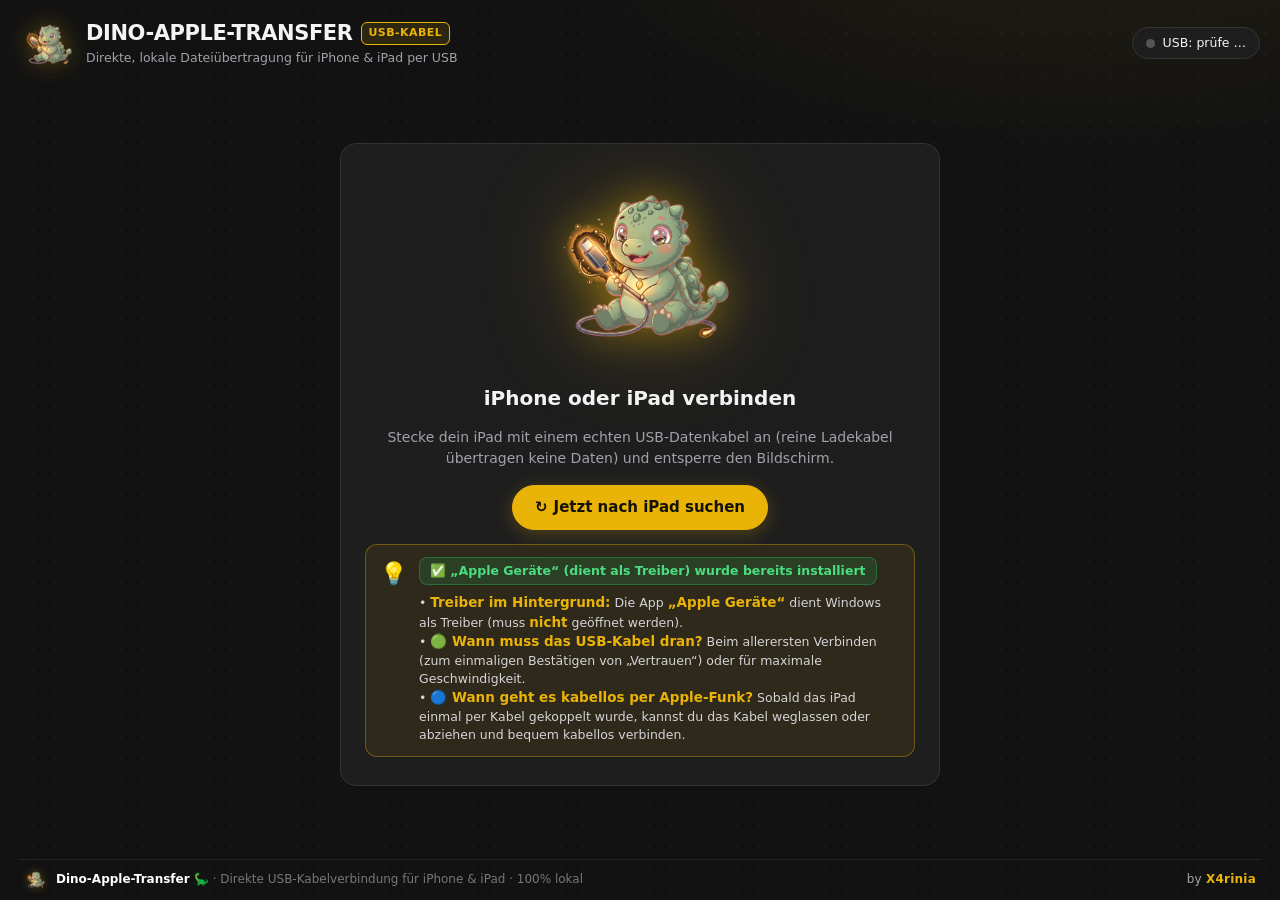
==== commit a767aeb8: "UI: by X4rinia Hinweis unten rechts in der Fußzeile ergänzt" ====
--- a/ui/index.html
+++ b/ui/index.html
@@ -93,6 +93,7 @@
             <div class="card__head">
               <h3 id="sidebarHeading">Auf meinem iPad</h3>
               <div class="head-actions">
+                <button class="icon-btn icon-btn--info" id="btnToggleTabletHint" title="Info: Wo finde ich die Dateien auf dem iPad?">i</button>
                 <button class="icon-btn" id="appsReload" title="Apps neu laden">↻</button>
                 <button class="icon-btn" id="btnCollapseSidebar" title="Seitenleiste ausblenden">◀</button>
               </div>
@@ -104,10 +105,11 @@
                 <div class="dino-folder-btn__title">🦕 Dino-Transfer</div>
                 <div class="dino-folder-btn__sub">Dein Ordner für alle Dateien</div>
               </div>
+              <span class="dino-folder-btn__info" id="btnDinoInfoInline" title="Wo finde ich die Dateien auf dem iPad?">i</span>
             </button>
 
-            <!-- Deutlicher Hinweis wo man den Ordner auf dem Tablet findet -->
-            <div class="dino-tablet-hint">
+            <!-- Hinweis wo man den Ordner auf dem Tablet findet (über i-Button ein-/ausblendbar) -->
+            <div class="dino-tablet-hint" id="dinoTabletHint" hidden>
               <div class="dino-tablet-hint__icon">📍</div>
               <div class="dino-tablet-hint__body">
                 <b>Auf deinem iPad finden:</b>
@@ -120,9 +122,9 @@
               <button class="btn btn--ghost" id="btnToggleOtherApps">▼ Andere App-Ordner anzeigen (optional)</button>
             </div>
 
-            <div id="otherAppsSection" hidden style="margin-top:8px">
+            <div id="otherAppsSection" class="other-apps-section" hidden>
               <input class="input" id="appSearch" type="search" placeholder="App suchen (z. B. Kindle, Sketchbook) …">
-              <ul class="app-list" id="appList" style="max-height:140px;margin-top:6px"></ul>
+              <ul class="app-list" id="appList"></ul>
             </div>
           </div>
         </aside>
@@ -184,6 +186,7 @@
         <img class="footer__sauro" src="dino_hero.png" alt="Dino">
         <span><b>Dino-Apple-Transfer 🦕</b> · Direkte USB-Kabelverbindung für iPhone &amp; iPad · 100% lokal</span>
       </div>
+      <div class="footer__credit">by <b>X4rinia</b></div>
     </footer>
   </div>
 
--- a/ui/style.css
+++ b/ui/style.css
@@ -226,32 +226,53 @@
 .storage__bar span { display: block; height: 100%; background: linear-gradient(90deg, var(--accent), var(--accent-hi)); border-radius: 99px; }
 .storage__text { font-size: 12px; margin-top: 4px; }
 
-.apps { flex: 1; min-height: 0; display: flex; flex-direction: column; gap: 8px; }
+.apps { flex: 1; min-height: 0; display: flex; flex-direction: column; gap: 8px; overflow-y: auto; overflow-x: hidden; }
 .apps p { margin: 0; }
+.icon-btn--info {
+  font-family: Georgia, serif; font-weight: 800; font-style: italic; font-size: 14px;
+  color: var(--accent); border-color: rgba(234, 179, 8, 0.45); background: rgba(234, 179, 8, 0.08);
+}
+.icon-btn--info.is-active, .icon-btn--info:hover {
+  background: var(--accent); color: var(--ink); border-color: var(--accent);
+}
 
 .dino-folder-btn {
-  display: flex; align-items: center; gap: 12px; padding: 12px 14px; border-radius: 12px;
+  display: flex; align-items: center; gap: 12px; padding: 10px 12px; border-radius: 12px;
   background: var(--surface-2); border: 1.5px solid var(--accent); cursor: pointer;
-  transition: all .15s; color: var(--text); width: 100%; text-align: left;
+  transition: all .15s; color: var(--text); width: 100%; text-align: left; flex: none;
   box-shadow: 0 0 16px var(--accent-glow);
 }
 .dino-folder-btn:hover { border-color: var(--accent-hi); background: var(--surface-3); box-shadow: 0 0 20px var(--accent-glow); }
 .dino-folder-btn.is-active { background: var(--accent-soft); border-color: var(--accent); }
-.dino-folder-btn__icon { width: 36px; height: 36px; object-fit: contain; flex: none; filter: drop-shadow(0 0 8px var(--accent-glow)); }
+.dino-folder-btn__icon { width: 34px; height: 34px; object-fit: contain; flex: none; filter: drop-shadow(0 0 8px var(--accent-glow)); }
 .dino-folder-btn__body { min-width: 0; flex: 1; }
 .dino-folder-btn__title { font-weight: 800; font-size: 14px; color: var(--accent); white-space: nowrap; overflow: hidden; text-overflow: ellipsis; }
 .dino-folder-btn__sub { font-size: 11.5px; color: #d4d4d8; white-space: nowrap; overflow: hidden; text-overflow: ellipsis; margin-top: 2px; }
+.dino-folder-btn__info {
+  width: 24px; height: 24px; border-radius: 50%; display: grid; place-items: center; flex: none;
+  font-family: Georgia, serif; font-weight: 800; font-style: italic; font-size: 13px;
+  border: 1px solid rgba(234, 179, 8, 0.55); background: rgba(234, 179, 8, 0.14); color: var(--accent);
+  transition: all .15s;
+}
+.dino-folder-btn__info:hover, .dino-folder-btn__info.is-active {
+  background: var(--accent); color: var(--ink); border-color: var(--accent);
+}
 
 .dino-tablet-hint {
   background: rgba(234, 179, 8, 0.08); border: 1px solid rgba(234, 179, 8, 0.35); border-radius: 12px;
-  padding: 12px 14px; display: flex; align-items: flex-start; gap: 10px; margin-top: 4px;
-}
-.dino-tablet-hint__icon { font-size: 20px; flex: none; }
-.dino-tablet-hint__body > b { color: var(--accent); font-size: 13px; display: block; }
-.dino-tablet-hint__body p { margin: 4px 0 0; font-size: 12px; color: #e4e4e7; line-height: 1.45; }
+  padding: 10px 12px; display: flex; align-items: flex-start; gap: 10px; margin-top: 2px; flex: none;
+}
+.dino-tablet-hint[hidden] { display: none !important; }
+.dino-tablet-hint__icon { font-size: 18px; flex: none; }
+.dino-tablet-hint__body > b { color: var(--accent); font-size: 12.5px; display: block; }
+.dino-tablet-hint__body p { margin: 3px 0 0; font-size: 11.8px; color: #e4e4e7; line-height: 1.4; }
 .dino-tablet-hint__body p b { color: var(--accent); font-weight: 700; }
 
-.other-apps-toggle-wrap { margin-top: 10px; }
+.other-apps-toggle-wrap { margin-top: 4px; flex: none; }
+.other-apps-section {
+  display: flex; flex-direction: column; gap: 6px; flex: 1; min-height: 0; margin-top: 4px;
+}
+.other-apps-section[hidden] { display: none !important; }
 .btn--ghost { background: transparent; border: 1px solid #333; color: var(--muted); width: 100%; font-size: 11.5px; padding: 6px 10px; border-radius: 8px; }
 .btn--ghost:hover { border-color: var(--accent); color: var(--text); background: var(--surface-2); }
 
@@ -443,9 +464,11 @@
 .help__actions { display: flex; gap: 8px; margin: 8px 0; }
 
 /* ---------- Footer ---------- */
-.footer { display: flex; align-items: center; justify-content: space-between; padding: 8px 0 10px; border-top: 1px solid #252525; }
+.footer { display: flex; align-items: center; justify-content: space-between; padding: 8px 4px 10px; border-top: 1px solid #252525; }
 .footer__brand { display: flex; align-items: center; gap: 10px; color: #777; font-size: 12px; }
 .footer__sauro { width: 22px; height: 22px; object-fit: contain; filter: drop-shadow(0 0 4px var(--accent-glow)); }
+.footer__credit { font-size: 12px; color: #a1a1aa; letter-spacing: 0.02em; }
+.footer__credit b { color: var(--accent); font-weight: 700; }
 
 /* ---------- Drag-Overlay ---------- */
 .drop-overlay { position: fixed; inset: 0; background: rgba(10,10,10,.82); backdrop-filter: blur(4px); display: none; place-items: center; z-index: 50; pointer-events: none; }
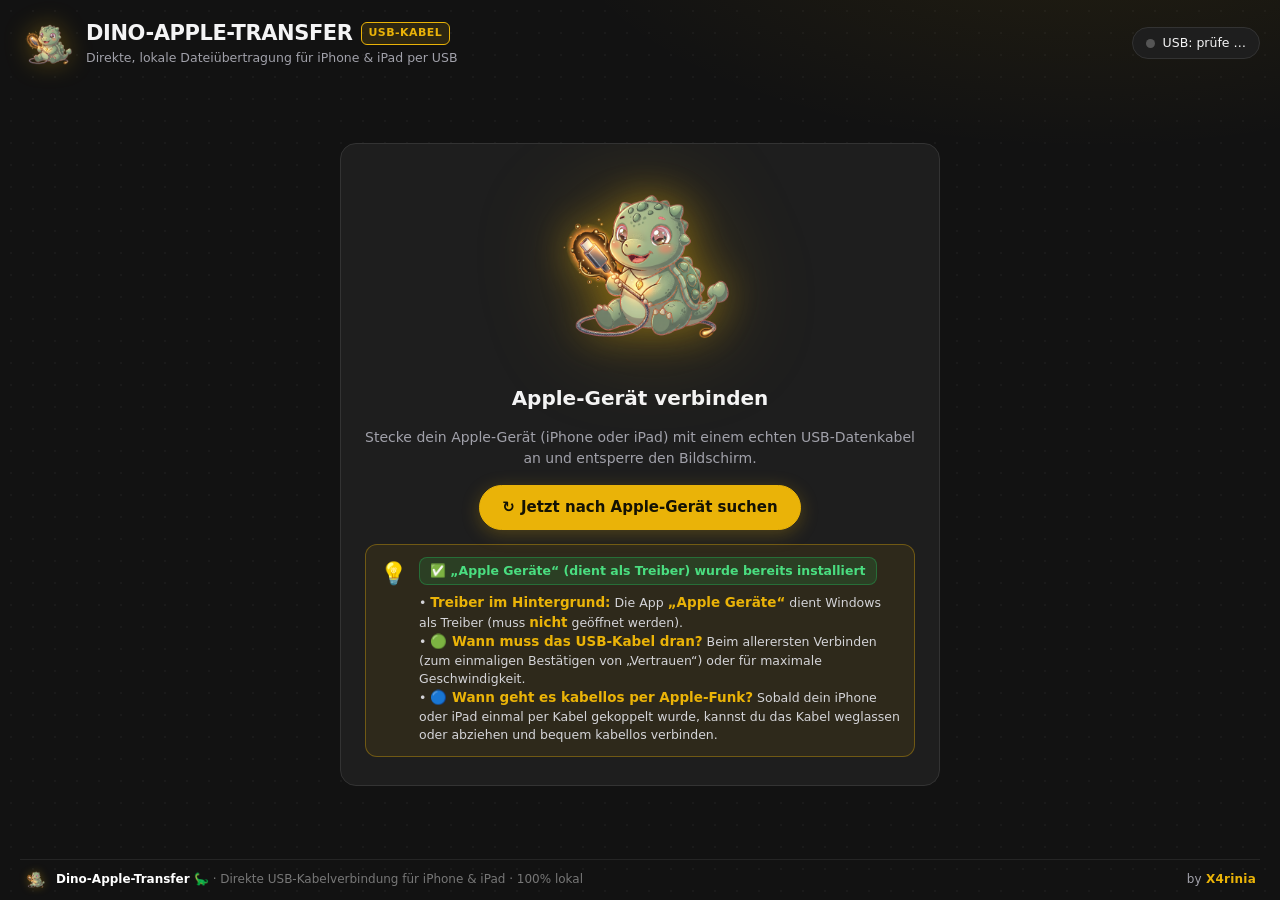
==== commit 50324926: "Fix: Stabile USB-Verbindung, dynamische Apple-Gertebezeichnung und Dino-Bilder-Transfer (DCIM)" ====
--- a/ui/index.html
+++ b/ui/index.html
@@ -31,15 +31,15 @@
         <div class="state__mascot-wrap">
           <img class="state__sauro" src="dino_hero.png" alt="Dino Ankylosaurus">
         </div>
-        <h2 id="usbStateTitle">iPhone oder iPad verbinden</h2>
-        <p id="usbStateText" class="muted">Stecke dein iPad mit einem echten USB-Datenkabel an (reine Ladekabel übertragen keine Daten) und entsperre den Bildschirm.</p>
+        <h2 id="usbStateTitle">Apple-Gerät verbinden</h2>
+        <p id="usbStateText" class="muted">Stecke dein Apple-Gerät (iPhone oder iPad) mit einem echten USB-Datenkabel an und entsperre den Bildschirm.</p>
         
         <div id="usbStateActions" class="state__actions">
-          <button class="btn btn--primary btn--search" id="btnStartService" hidden title="Stellt die Verbindung zum iPad sofort wieder her">
+          <button class="btn btn--primary btn--search" id="btnStartService" hidden title="Stellt die Verbindung zum Apple-Gerät sofort wieder her">
             🔌 Jetzt wieder verbinden
           </button>
-          <button class="btn btn--primary btn--search" id="btnManualSearch" title="Prüft sofort ob das iPad angeschlossen ist">
-            <span class="btn__icon">↻</span> Jetzt nach iPad suchen
+          <button class="btn btn--primary btn--search" id="btnManualSearch" title="Prüft sofort ob das Apple-Gerät angeschlossen ist">
+            <span class="btn__icon">↻</span> Jetzt nach Apple-Gerät suchen
           </button>
         </div>
 
@@ -56,7 +56,7 @@
             <p style="margin-top:4px;line-height:1.45">
               • <b>Treiber im Hintergrund:</b> Die App <b>„Apple Geräte“</b> dient Windows als Treiber (muss <b>nicht</b> geöffnet werden).<br>
               • <b>🟢 Wann muss das USB-Kabel dran?</b> Beim allerersten Verbinden (zum einmaligen Bestätigen von „Vertrauen“) oder für maximale Geschwindigkeit.<br>
-              • <b>🔵 Wann geht es kabellos per Apple-Funk?</b> Sobald das iPad einmal per Kabel gekoppelt wurde, kannst du das Kabel weglassen oder abziehen und bequem kabellos verbinden.
+              • <b>🔵 Wann geht es kabellos per Apple-Funk?</b> Sobald dein iPhone oder iPad einmal per Kabel gekoppelt wurde, kannst du das Kabel weglassen oder abziehen und bequem kabellos verbinden.
             </p>
           </div>
         </div>
@@ -91,29 +91,39 @@
 
           <div class="card apps">
             <div class="card__head">
-              <h3 id="sidebarHeading">Auf meinem iPad</h3>
+              <h3 id="sidebarHeading">Auf meinem Gerät</h3>
               <div class="head-actions">
-                <button class="icon-btn icon-btn--info" id="btnToggleTabletHint" title="Info: Wo finde ich die Dateien auf dem iPad?">i</button>
+                <button class="icon-btn icon-btn--info" id="btnToggleTabletHint" title="Info: Wo finde ich die Dateien auf dem Gerät?">i</button>
                 <button class="icon-btn" id="appsReload" title="Apps neu laden">↻</button>
                 <button class="icon-btn" id="btnCollapseSidebar" title="Seitenleiste ausblenden">◀</button>
               </div>
             </div>
             <!-- Dino-Transfer Hauptordner Card -->
-            <button class="dino-folder-btn is-active" id="btnDinoFolder" title="Dino-Transfer Hauptordner auf dem iPad">
+            <button class="dino-folder-btn is-active" id="btnDinoFolder" title="Dino-Transfer Hauptordner für alle Dateien">
               <img class="dino-folder-btn__icon" src="dino_hero.png" alt="Dino">
               <div class="dino-folder-btn__body">
                 <div class="dino-folder-btn__title">🦕 Dino-Transfer</div>
                 <div class="dino-folder-btn__sub">Dein Ordner für alle Dateien</div>
               </div>
-              <span class="dino-folder-btn__info" id="btnDinoInfoInline" title="Wo finde ich die Dateien auf dem iPad?">i</span>
+              <span class="dino-folder-btn__info" id="btnDinoInfoInline" title="Wo finde ich die Dateien auf dem Gerät?">i</span>
             </button>
 
-            <!-- Hinweis wo man den Ordner auf dem Tablet findet (über i-Button ein-/ausblendbar) -->
+            <!-- 📸 Dino-Bilder-Transfer Button -->
+            <button class="dino-folder-btn" id="btnPhotosFolder" title="Fotos und Bilder direkt ansehen, übertragen oder exportieren">
+              <span class="dino-folder-btn__icon dino-folder-btn__icon--emoji">📸</span>
+              <div class="dino-folder-btn__body">
+                <div class="dino-folder-btn__title">📸 Dino-Bilder-Transfer</div>
+                <div class="dino-folder-btn__sub">Kamera &amp; Galerie (DCIM)</div>
+              </div>
+              <span class="dino-folder-btn__info" id="btnPhotosInfoInline" title="Info zur Fotogalerie">i</span>
+            </button>
+
+            <!-- Hinweis wo man den Ordner auf dem Tablet/Phone findet (über i-Button ein-/ausblendbar) -->
             <div class="dino-tablet-hint" id="dinoTabletHint" hidden>
-              <div class="dino-tablet-hint__icon">📍</div>
+              <div class="dino-tablet-hint__icon" id="dinoHintIcon">📍</div>
               <div class="dino-tablet-hint__body">
-                <b>Auf deinem iPad finden:</b>
-                <p>Öffne die <b>Dateien-App</b> ➔ <b>Auf meinem iPad</b> ➔ <b>Chrome</b> ➔ <b>Dino-Transfer</b>. Dort liegen all deine übertragenen Ordner &amp; Dateien!</p>
+                <b id="dinoHintTitle">Auf deinem Gerät finden:</b>
+                <p id="dinoHintText">Öffne die <b>Dateien-App</b> ➔ <b>Auf meinem Gerät</b> ➔ <b>Chrome</b> ➔ <b>Dino-Transfer</b>. Dort liegen all deine übertragenen Ordner &amp; Dateien!</p>
               </div>
             </div>
 
@@ -137,18 +147,18 @@
           </div>
 
           <div class="toolbar toolbar--upload">
-            <button class="btn btn--small btn--toggle-sidebar" id="btnExpandSidebar" title="Seitenleiste mit App-Ordnern einblenden" hidden>▶ Apps einblenden</button>
-            <button class="btn" id="btnUsbAdd" title="Einzelne oder mehrere Dateien vom PC auswählen und auf das iPad laden">⬆ Dateien auswählen</button>
-            <button class="btn" id="btnUsbAddFolder" title="Einen ganzen Ordner samt allen Dateien vom PC auswählen und auf das iPad laden">📁 Ordner samt Inhalt laden</button>
-            <span class="toolbar__dnd-hint">✨ oder Dateien &amp; Ordner einfach per <b>Drag &amp; Drop</b> hier einfügen</span>
+            <button class="btn btn--small btn--toggle-sidebar" id="btnExpandSidebar" title="Seitenleiste mit Ordnern einblenden" hidden>▶ Leiste einblenden</button>
+            <button class="btn" id="btnUsbAdd" title="Dateien vom PC auswählen und übertragen">⬆ Dateien auswählen</button>
+            <button class="btn" id="btnUsbAddFolder" title="Einen ganzen Ordner samt Inhalt vom PC übertragen">📁 Ordner übertragen</button>
+            <span class="toolbar__dnd-hint">✨ oder Dateien &amp; Bilder einfach per <b>Drag &amp; Drop</b> hier ablegen</span>
             <span class="toolbar__grow"></span>
             <button class="icon-btn" id="btnUsbRefresh" title="Aktualisieren">↻</button>
           </div>
 
           <div class="toolbar toolbar--actions">
-            <button class="btn" id="btnUsbMkdir" title="Einen neuen Ordner auf dem iPad erstellen">＋📁 Neuer Ordner auf iPad</button>
+            <button class="btn" id="btnUsbMkdir" title="Einen neuen Ordner erstellen">＋📁 Neuer Ordner</button>
             <button class="btn" id="btnUsbPullTo" disabled title="Zielordner auf dem PC frei auswählen (Speichern unter …)">⬇ Speichern unter …</button>
-            <button class="btn btn--danger" id="btnUsbDelete" disabled title="Ausgewählte Dateien/Ordner auf dem iPad löschen">🗑 Ausgewählte löschen</button>
+            <button class="btn btn--danger" id="btnUsbDelete" disabled title="Ausgewählte Dateien/Fotos löschen">🗑 Ausgewählte löschen</button>
           </div>
 
           <div class="filelist-wrap">
--- a/ui/style.css
+++ b/ui/style.css
@@ -244,7 +244,9 @@
 }
 .dino-folder-btn:hover { border-color: var(--accent-hi); background: var(--surface-3); box-shadow: 0 0 20px var(--accent-glow); }
 .dino-folder-btn.is-active { background: var(--accent-soft); border-color: var(--accent); }
+.dino-folder-btn--photos { border-color: rgba(234, 179, 8, 0.6); }
 .dino-folder-btn__icon { width: 34px; height: 34px; object-fit: contain; flex: none; filter: drop-shadow(0 0 8px var(--accent-glow)); }
+.dino-folder-btn__icon--emoji { font-size: 24px; display: grid; place-items: center; }
 .dino-folder-btn__body { min-width: 0; flex: 1; }
 .dino-folder-btn__title { font-weight: 800; font-size: 14px; color: var(--accent); white-space: nowrap; overflow: hidden; text-overflow: ellipsis; }
 .dino-folder-btn__sub { font-size: 11.5px; color: #d4d4d8; white-space: nowrap; overflow: hidden; text-overflow: ellipsis; margin-top: 2px; }
@@ -261,7 +263,9 @@
 .dino-tablet-hint {
   background: rgba(234, 179, 8, 0.08); border: 1px solid rgba(234, 179, 8, 0.35); border-radius: 12px;
   padding: 10px 12px; display: flex; align-items: flex-start; gap: 10px; margin-top: 2px; flex: none;
-}
+  animation: fadeInHint .18s ease-out;
+}
+@keyframes fadeInHint { from { opacity: 0; transform: translateY(-4px); } to { opacity: 1; transform: translateY(0); } }
 .dino-tablet-hint[hidden] { display: none !important; }
 .dino-tablet-hint__icon { font-size: 18px; flex: none; }
 .dino-tablet-hint__body > b { color: var(--accent); font-size: 12.5px; display: block; }
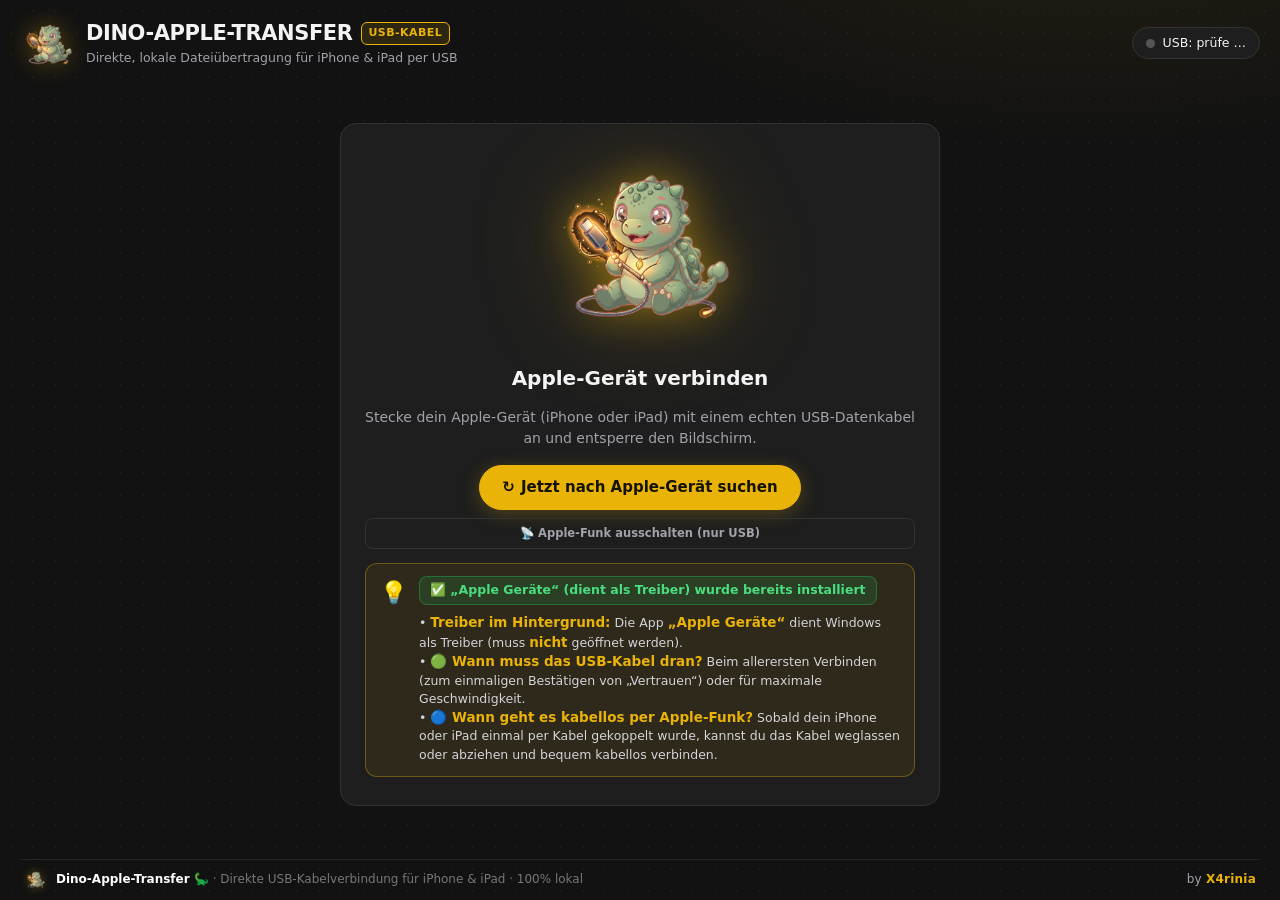
==== commit 9a217f95: "Feature: Apple-Gerteauswahl & Wechsel zwischen mehreren iPhones/iPads sowie Funk-Trennen-Option" ====
--- a/ui/index.html
+++ b/ui/index.html
@@ -43,6 +43,19 @@
           </button>
         </div>
 
+        <!-- Gefundene Apple-Geräte in Reichweite (Auswahl bei mehreren iPhones/iPads) -->
+        <div id="devicePickerStart" class="device-picker-box" hidden>
+          <div class="device-picker-box__title">📱 Gefundene Apple-Geräte in Reichweite:</div>
+          <div class="muted small" style="margin-top:2px">Klicke auf das gewünschte Gerät, um dich direkt damit zu verbinden:</div>
+          <div id="devicePickerList" class="device-picker-list"></div>
+        </div>
+
+        <div class="state__sub-actions" style="margin-top:8px">
+          <button class="btn btn--ghost btn--small" id="btnToggleWirelessStart" title="Apple-Funk trennen und ausschalten">
+            📡 Apple-Funk ausschalten (nur USB)
+          </button>
+        </div>
+
         <!-- Einfache Treiber- & Verbindungs-Info -->
         <div class="cable-alert" style="max-width:560px;text-align:left">
           <div class="cable-alert__icon">💡</div>
@@ -69,8 +82,13 @@
           <div class="card device">
             <div class="device__head">
               <div class="device__icon" id="devIcon">📱</div>
-              <div>
-                <div class="device__name" id="devName">Apple-Gerät</div>
+              <div style="min-width:0;flex:1">
+                <div class="device__name-row" style="display:flex;align-items:center;gap:6px;flex-wrap:wrap">
+                  <div class="device__name" id="devName">Apple-Gerät</div>
+                  <button class="btn btn--small btn--switch" id="btnSwitchDevice" hidden title="Zu einem anderen iPhone oder iPad wechseln">
+                    🔄 Wechseln (<span id="devCountBadge">1</span>)
+                  </button>
+                </div>
                 <div class="device__meta muted" id="devMeta"></div>
               </div>
             </div>
@@ -83,9 +101,14 @@
               <p class="conn-box__hint" id="connModeHint">
                 Mit USB-Kabel verbunden.
               </p>
-              <button class="btn btn--small conn-box__stop-btn" id="btnStopService" title="Trennt die Verbindung und wechselt zum Startbildschirm">
-                ⏹ Verbindung trennen
-              </button>
+              <div class="conn-box__actions" style="display:flex;gap:6px;flex-wrap:wrap">
+                <button class="btn btn--small conn-box__stop-btn" id="btnStopService" title="Trennt die Verbindung und wechselt zum Startbildschirm">
+                  ⏹ Verbindung trennen
+                </button>
+                <button class="btn btn--small btn--ghost" id="btnDisconnectWireless" hidden title="Trennt die Funk-Verbindung sofort und schaltet Apple-Funk aus (nur noch USB erlaubt)">
+                  📡 Funk trennen
+                </button>
+              </div>
             </div>
           </div>
 
@@ -235,6 +258,20 @@
     </form>
   </dialog>
 
+  <!-- Dialog: Anderes Apple-Gerät auswählen -->
+  <dialog class="dialog" id="dlgDeviceSwitch" style="max-width:440px;padding:20px;border-radius:14px;background:var(--surface-2);border:1px solid rgba(234,179,8,.4);color:var(--text)">
+    <div style="display:flex;align-items:center;justify-content:space-between;margin-bottom:12px">
+      <h3 style="margin:0;font-size:16px;color:var(--accent)">🔄 Apple-Gerät wechseln</h3>
+      <button class="icon-btn" id="btnCloseDeviceSwitch" title="Schließen">✕</button>
+    </div>
+    <p class="muted small" style="margin:0 0 12px">Wähle das iPhone oder iPad aus, mit dem du arbeiten möchtest:</p>
+    <div id="dlgDeviceSwitchList" class="device-picker-list" style="margin-bottom:16px"></div>
+    <div style="display:flex;align-items:center;justify-content:space-between;gap:8px;border-top:1px solid var(--line);padding-top:12px">
+      <button class="btn btn--ghost btn--small" id="btnDisconnectWirelessModal">📡 Apple-Funk trennen</button>
+      <button class="btn btn--small" id="btnCancelDeviceSwitch">Abbrechen</button>
+    </div>
+  </dialog>
+
   <div class="toasts" id="toasts"></div>
 </body>
 </html>
--- a/ui/style.css
+++ b/ui/style.css
@@ -513,6 +513,79 @@
 .toast.out { opacity: 0; transform: translateY(8px); transition: .25s; }
 @keyframes toastIn { from { opacity: 0; transform: translateY(10px); } }
 
+/* ---------- Device Picker & Switch ---------- */
+.device-picker-box {
+  margin-top: 14px;
+  width: 100%;
+  max-width: 560px;
+  background: var(--surface-2);
+  border: 1px solid rgba(234, 179, 8, 0.35);
+  border-radius: 12px;
+  padding: 12px 14px;
+  text-align: left;
+}
+.device-picker-box__title {
+  font-weight: 700;
+  font-size: 13.5px;
+  color: var(--accent);
+}
+.device-picker-list {
+  display: flex;
+  flex-direction: column;
+  gap: 8px;
+  margin-top: 10px;
+}
+.device-picker-item {
+  display: flex;
+  align-items: center;
+  gap: 12px;
+  padding: 8px 12px;
+  background: var(--surface-3);
+  border: 1px solid var(--line);
+  border-radius: 10px;
+  transition: all .15s;
+}
+.device-picker-item:hover {
+  border-color: var(--accent);
+}
+.device-picker-item.is-active {
+  border-color: var(--accent);
+  background: var(--accent-soft);
+}
+.device-picker-item__icon {
+  font-size: 22px;
+  flex: none;
+}
+.device-picker-item__info {
+  min-width: 0;
+  flex: 1;
+}
+.device-picker-item__name {
+  font-weight: 700;
+  font-size: 13.5px;
+  white-space: nowrap;
+  overflow: hidden;
+  text-overflow: ellipsis;
+}
+.device-picker-item__sub {
+  font-size: 11.5px;
+  color: var(--muted);
+  margin-top: 2px;
+}
+.btn--switch {
+  font-size: 11.5px;
+  padding: 2px 7px;
+  border-radius: 6px;
+  background: rgba(234, 179, 8, 0.12);
+  border-color: rgba(234, 179, 8, 0.4);
+  color: var(--accent);
+  cursor: pointer;
+}
+.btn--switch:hover {
+  background: var(--accent);
+  color: var(--ink);
+}
+
 @media (max-width: 1050px) {
   .usb-layout { grid-template-columns: 250px 1fr; }
   .col-date { display: none; }
